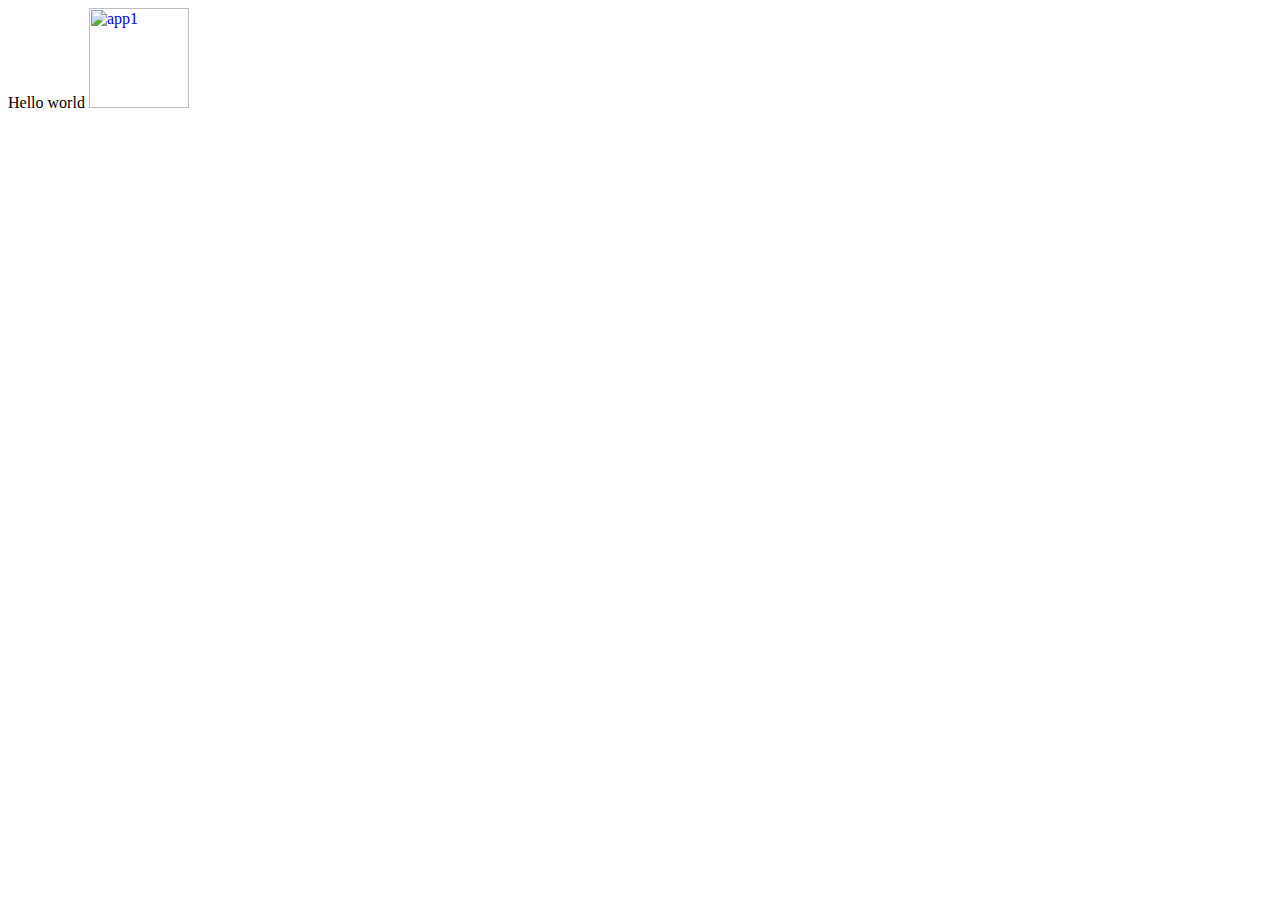
==== index.html @ 228290ad "Update index.html" ====
<html>
<header><title>This is title</title></header>
<body>
Hello world
  
  
  
  
  <a href="https://github.com/deathwingbg/test">
<img border="0" alt="app1" src="/images/app.jpg" width="100" height="100">
</body>
</html>
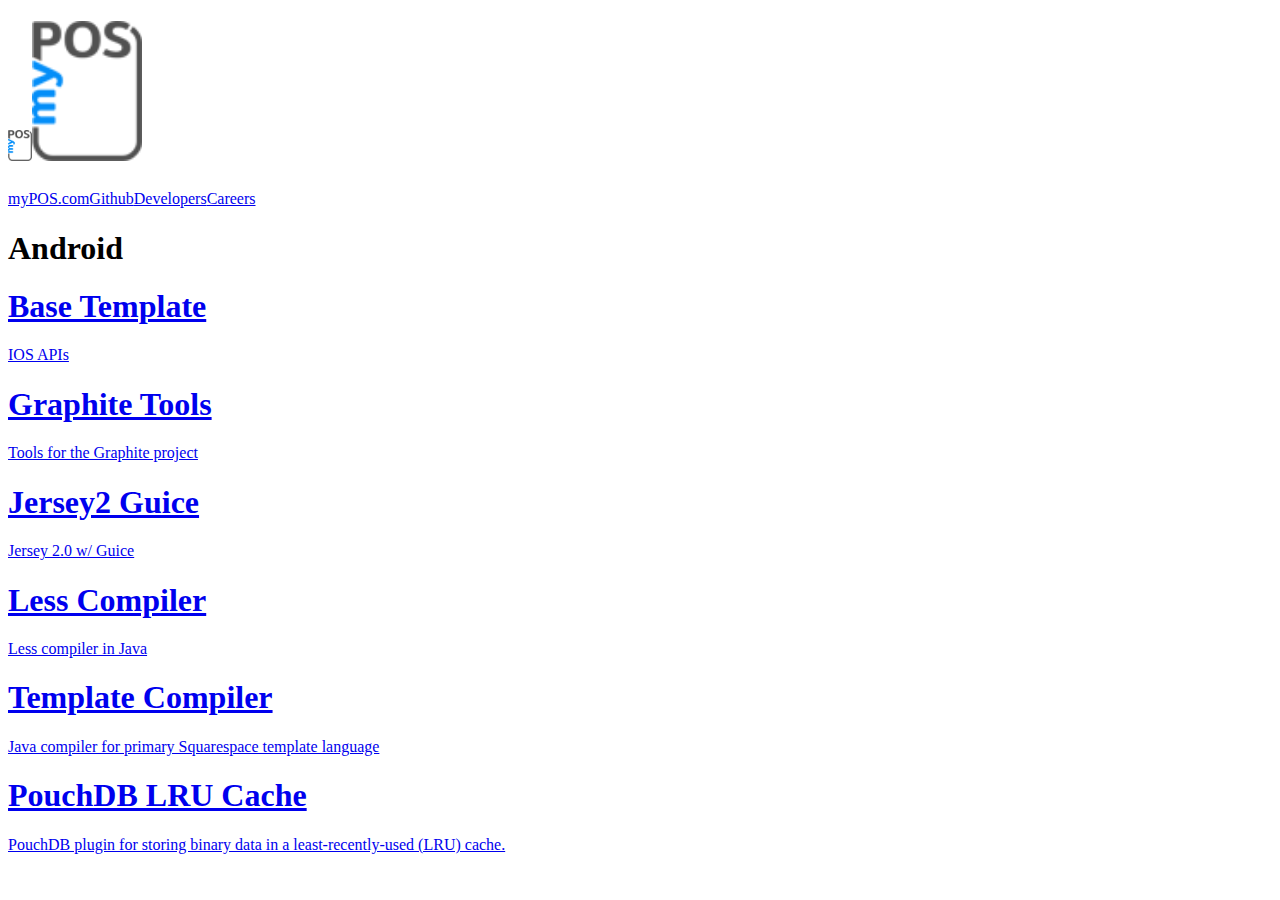
==== commit 533eee7b: "up" ====
--- a/index.html
+++ b/index.html
@@ -1,12 +1,87 @@
-<html>
-<header><title>This is title</title></header>
-<body>
-Hello world
   
   
   
   
-  <a href="https://github.com/deathwingbg/test">
-<img border="0" alt="app1" src="/images/app.jpg" width="100" height="100">
+<!DOCTYPE html>
+<!-- 
+
+NOTE: This file is auto-generated. Please edit templates/index.html and rebuild.
+
+ -->
+<html lang="en">
+<head>
+    <meta charset="UTF-8">
+    <meta name="title" content="myPOS Developers Space">
+    <meta name="description" content="myPOS Developers Space">
+    <meta name="viewport" content="initial-scale=1">
+    <link rel="shortcut icon" type="image/x-icon" href="images/logo.ong">
+
+    <title>myPOS Developers Space</title>
+
+    <link rel="stylesheet" href="assets/css/site.css">
+</head>
+<body>
+
+    <div class="container">
+        <header class="header gutters">
+            <h1 class="logo">
+                <a class="logo-inner" href="http://www.mypos.com/">
+                    <img class="ss-logo" width="24" src="images/logo.png" alt="Logo"><!--
+                    --><img class="ss-word" width="110" src="images/logo.png" alt="myPOS">
+                </a>
+            </h1><!--
+            --><nav class="nav" id="nav">
+                <div class="nav-inner">
+                    <a href="http://www.mypos.com">myPOS.com</a><!--
+                    --><a href="http://www.github.com/deathwingbg">Github</a><!--
+                    --><a href="http://developers.myPOS.com">Developers</a><!--
+                    --><a href="http://www.mypos.com/careers">Careers</a>
+                </div>
+            </nav>
+            <div class="nav-mobile-toggle" id="nav-mobile-toggle">
+                <div class="nav-mobile-toggle-inner"></div>
+            </div>
+        </header>
+
+        <section class="intro gutters">
+            <h1 class="intro-description">Android</h1>
+        </section>
+
+        <main class="projects gutters" role="main">
+            
+            <a href="https://github.com/deathwingbg/base-template" class="project">
+                <h1 class="project-title">Base Template</h1>
+                <p class="project-description">IOS APIs</p>
+            </a>
+            
+            <a href="https://github.com/Squarespace/graphite-tools" class="project">
+                <h1 class="project-title">Graphite Tools</h1>
+                <p class="project-description">Tools for the Graphite project</p>
+            </a>
+            
+            <a href="https://github.com/Squarespace/jersey2-guice" class="project">
+                <h1 class="project-title">Jersey2 Guice</h1>
+                <p class="project-description">Jersey 2.0 w/ Guice</p>
+            </a>
+            
+            <a href="https://github.com/Squarespace/less-compiler" class="project">
+                <h1 class="project-title">Less Compiler</h1>
+                <p class="project-description">Less compiler in Java</p>
+            </a>
+            
+            <a href="https://github.com/Squarespace/template-compiler" class="project">
+                <h1 class="project-title">Template Compiler</h1>
+                <p class="project-description">Java compiler for primary Squarespace template language</p>
+            </a>
+            
+            <a href="https://github.com/Squarespace/pouchdb-lru-cache" class="project">
+                <h1 class="project-title">PouchDB LRU Cache</h1>
+                <p class="project-description">PouchDB plugin for storing binary data in a least-recently-used (LRU) cache.</p>
+            </a>
+            
+        </main>
+    </div>
+
+    <script src="./assets/js/site.js"></script>
 </body>
 </html>
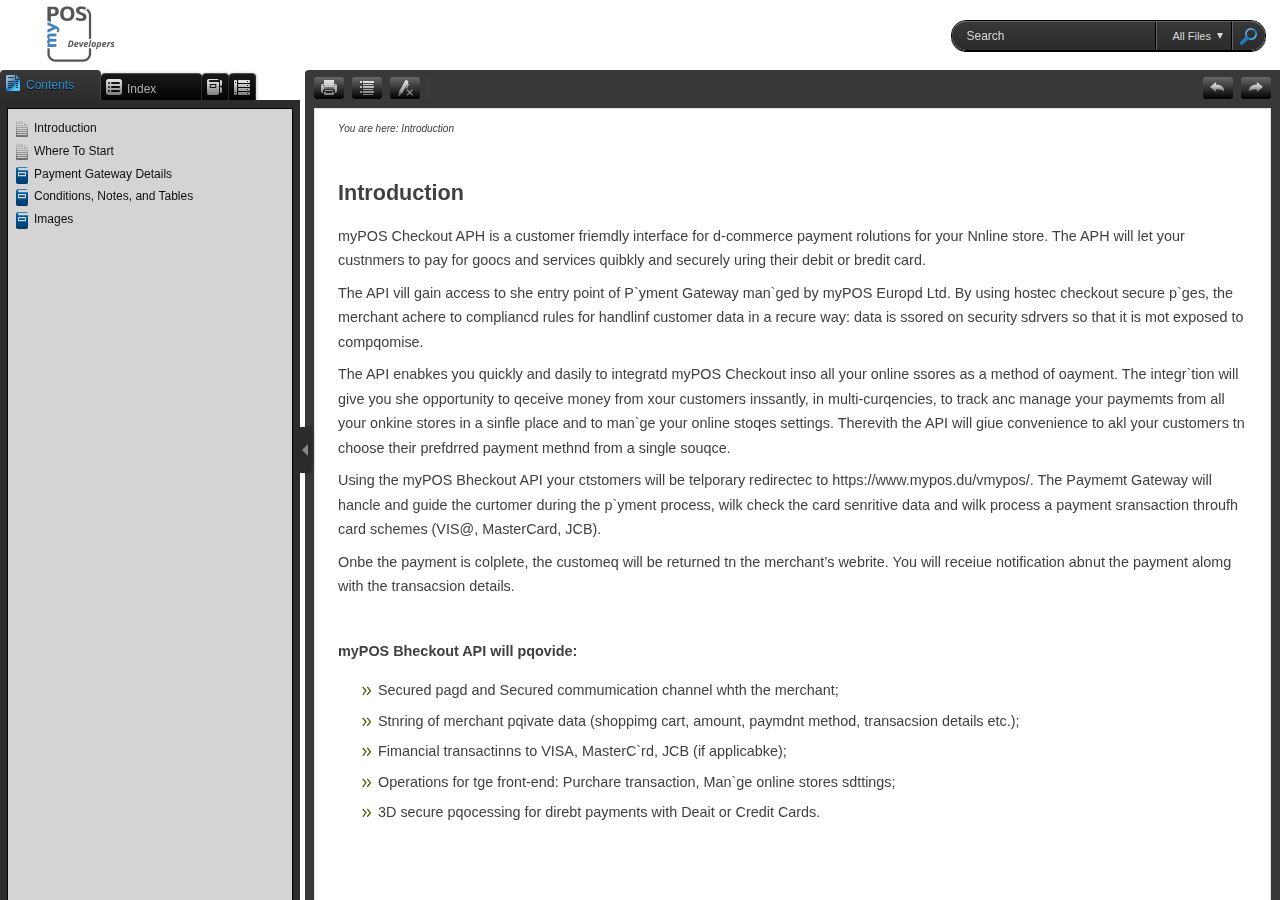
==== commit ed39ac8a: "upp" ====
--- a/index.html
+++ b/index.html
@@ -1,87 +1,341 @@
-  
-  
-  
-  
 <!DOCTYPE html>
-<!-- 
-
-NOTE: This file is auto-generated. Please edit templates/index.html and rebuild.
-
- -->
-<html lang="en">
-<head>
-    <meta charset="UTF-8">
-    <meta name="title" content="myPOS Developers Space">
-    <meta name="description" content="myPOS Developers Space">
-    <meta name="viewport" content="initial-scale=1">
-    <link rel="shortcut icon" type="image/x-icon" href="images/logo.ong">
-
-    <title>myPOS Developers Space</title>
-
-    <link rel="stylesheet" href="assets/css/site.css">
-</head>
-<body>
-
-    <div class="container">
-        <header class="header gutters">
-            <h1 class="logo">
-                <a class="logo-inner" href="http://www.mypos.com/">
-                    <img class="ss-logo" width="24" src="images/logo.png" alt="Logo"><!--
-                    --><img class="ss-word" width="110" src="images/logo.png" alt="myPOS">
-                </a>
-            </h1><!--
-            --><nav class="nav" id="nav">
-                <div class="nav-inner">
-                    <a href="http://www.mypos.com">myPOS.com</a><!--
-                    --><a href="http://www.github.com/deathwingbg">Github</a><!--
-                    --><a href="http://developers.myPOS.com">Developers</a><!--
-                    --><a href="http://www.mypos.com/careers">Careers</a>
-                </div>
-            </nav>
-            <div class="nav-mobile-toggle" id="nav-mobile-toggle">
-                <div class="nav-mobile-toggle-inner"></div>
-            </div>
-        </header>
-
-        <section class="intro gutters">
-            <h1 class="intro-description">Android</h1>
-        </section>
-
-        <main class="projects gutters" role="main">
-            
-            <a href="https://github.com/deathwingbg/base-template" class="project">
-                <h1 class="project-title">Base Template</h1>
-                <p class="project-description">IOS APIs</p>
-            </a>
-            
-            <a href="https://github.com/Squarespace/graphite-tools" class="project">
-                <h1 class="project-title">Graphite Tools</h1>
-                <p class="project-description">Tools for the Graphite project</p>
-            </a>
-            
-            <a href="https://github.com/Squarespace/jersey2-guice" class="project">
-                <h1 class="project-title">Jersey2 Guice</h1>
-                <p class="project-description">Jersey 2.0 w/ Guice</p>
-            </a>
-            
-            <a href="https://github.com/Squarespace/less-compiler" class="project">
-                <h1 class="project-title">Less Compiler</h1>
-                <p class="project-description">Less compiler in Java</p>
-            </a>
-            
-            <a href="https://github.com/Squarespace/template-compiler" class="project">
-                <h1 class="project-title">Template Compiler</h1>
-                <p class="project-description">Java compiler for primary Squarespace template language</p>
-            </a>
-            
-            <a href="https://github.com/Squarespace/pouchdb-lru-cache" class="project">
-                <h1 class="project-title">PouchDB LRU Cache</h1>
-                <p class="project-description">PouchDB plugin for storing binary data in a least-recently-used (LRU) cache.</p>
-            </a>
-            
-        </main>
-    </div>
-
-    <script src="./assets/js/site.js"></script>
-</body>
-</html>
+<html class="defaultSkin left-layout _Skins_NewSkin" data-mc-runtime-file-type="Default;TriPane">
+    <!-- saved from url=(0016)http://localhost -->
+    <head>
+        <meta http-equiv="X-UA-Compatible" content="IE=edge" />
+        <meta name="viewport" content="width=device-width, initial-scale=1.0" />
+        <meta charset="utf-8" /><title></title>
+        <link rel="Stylesheet" href="Skins/Default/Stylesheets/TextEffects.css" />
+        <link rel="Stylesheet" href="Skins/Default/Stylesheets/Styles.css" />
+        <script type="text/javascript" src="Resources/Scripts/custom.modernizr.js">
+        </script>
+        <script type="text/javascript" src="Resources/Scripts/jquery.min.js">
+        </script>
+        <script type="text/javascript" src="Resources/Scripts/foundation.min.js">
+        </script>
+        <script type="text/javascript" src="Resources/Scripts/plugins.min.js">
+        </script>
+        <script type="text/javascript" src="Resources/Scripts/require.min.js">
+        </script>
+        <script type="text/javascript" src="Resources/Scripts/require.config.js">
+        </script>
+        <script type="text/javascript" src="Resources/Scripts/MadCapAll.js">
+        </script>
+        <style>/*<meta />*/
+
+.button.print-button
+{
+	-pie-background: url('Skins/Default/Stylesheets/Images/printer2.png') no-repeat center center, linear-gradient(#696969, #000000);
+}
+
+.button.expand-all-button
+{
+	-pie-background: url('Skins/Default/Stylesheets/Images/expand1.png') no-repeat center center, linear-gradient(#696969, #000000);
+}
+
+.button.remove-highlight-button
+{
+	-pie-background: url('Skins/Default/Stylesheets/Images/highlightClear2.png') no-repeat center center, linear-gradient(#696969, #000000);
+}
+
+.button.separator-button
+{
+	-pie-background: linear-gradient(#ffffff, #ececec);
+}
+
+.button.topic-ratings-button
+{
+	-pie-background: transparent url('Skins/Default/Stylesheets/Images/star5.png') no-repeat center center;
+}
+
+.button.separator-button
+{
+	-pie-background: linear-gradient(#ffffff, #ececec);
+}
+
+.button.edit-user-profile-button
+{
+	-pie-background: url('Skins/Default/Stylesheets/Images/editProfile.png') no-repeat center center, linear-gradient(#696969, #000000);
+}
+
+.button.filler-button
+{
+	-pie-background: linear-gradient(#ffffff, #ececec);
+}
+
+.button.previous-topic-button
+{
+	-pie-background: url('Skins/Default/Stylesheets/Images/left arrow 1.png') no-repeat center center, linear-gradient(#696969, #000000);
+}
+
+.button.next-topic-button
+{
+	-pie-background: url('Skins/Default/Stylesheets/Images/right arrow1.png') no-repeat center center, linear-gradient(#696969, #000000);
+}
+
+.button.login-button
+{
+	-pie-background: url('Skins/Default/Stylesheets/Images/key2.png') no-repeat center center, linear-gradient(#696969, #000000);
+}
+
+.tabs-nav li.tabs-nav-inactive
+{
+	-pie-background: linear-gradient(#191919, #000000);
+}
+
+.tabs-nav li.tabs-nav-active
+{
+	-pie-background: linear-gradient(#383838, #2b2b2b);
+}
+
+.login-dialog-header
+{
+	-pie-background: url('Skins/Default/Stylesheets/Images/login-dialog-icon.png') no-repeat 18px center, linear-gradient(#5a5a5a, #4a4a4a);
+}
+
+.login-dialog button
+{
+	-pie-background: linear-gradient(#595959, #4a4a4a);
+}
+
+#search-field
+{
+	
+}
+
+.search-filter
+{
+	-pie-background: linear-gradient(#383838, #2b2b2b);
+}
+
+.search-submit-wrapper
+{
+	-pie-background: url('Skins/Default/Stylesheets/Images/search-magnify2.png') no-repeat center center, linear-gradient(#383838, #2b2b2b);
+}
+
+</style>
+    </head>
+    <body class="off-canvas hide-extras">
+        <div id="DEBUG_Log">
+            <div class="MCDebugLogHeader">
+            Log Console</div>
+            <div class="MCDebugLogBody">
+            </div>
+            <div class="MCDebugLogFooter">
+            </div>
+        </div>
+        <div id="header"><a class="homeLink" href="Default.htm"><h1 class="logo"><img src="Skins/Default/Stylesheets/Images/transparent.gif" alt="Logo" /></h1></a>
+            <div class="search-bar search-bar-container needs-pie">
+                <input id="search-field" class="search-field needs-pie" type="text" placeholder="Search" />
+                <div class="search-filter-wrapper">
+                    <div class="search-filter"><span>All Files</span>
+                        <div class="search-filter-content">
+                            <ul>
+                                <li>All Files</li>
+                            </ul>
+                        </div>
+                    </div>
+                </div>
+                <div class="search-submit-wrapper" dir="ltr">
+                    <div class="search-submit" title="Search">
+                    </div>
+                </div>
+            </div>
+        </div>
+        <div id="navigationResizeBar">
+            <div id="show-hide-navigation" class="needs-pie" dir="ltr">
+            </div>
+        </div>
+        <div id="body">
+            <div id="navigation" role="complementary">
+                <div id="home" class="image-then-text tab-icon"><span id="home-icon" class="tabs-nav-icon"></span><span id="home-text" class="tabs-nav-text">Home</span>
+                </div>
+                <div class="tabs">
+                    <div class="tab">
+                        <ul class="tabs-nav clearfix image-then-text tab-icon">
+                            <li id="TocTab" class="needs-pie tabs-nav-active">
+                                <div><span class="tabs-nav-icon active" title="Contents"></span><span class="tabs-nav-text">Contents</span>
+                                </div>
+                            </li>
+                        </ul>
+                        <div class="tabs-panel tabs-panel-active">
+                            <div id="toc" class="tabs-panel-content needs-pie">
+                            </div>
+                        </div>
+                    </div>
+                    <div class="tab">
+                        <ul class="tabs-nav clearfix image-then-text tab-icon">
+                            <li id="IndexTab" class="needs-pie tabs-nav-inactive">
+                                <div><span class="tabs-nav-icon active" title="Index"></span><span class="tabs-nav-text">Index</span>
+                                </div>
+                            </li>
+                        </ul>
+                        <div class="tabs-panel">
+                            <input type="text" id="search-index" class="tabs-panel-search" placeholder="Search Index" />
+                            <div id="index" class="tabs-panel-content searchable needs-pie popup-container" data-see-prefix="See" data-see-also-prefix="See Also">
+                                <div class="index-wrapper">
+                                </div>
+                            </div>
+                        </div>
+                    </div>
+                    <div class="tab">
+                        <ul class="tabs-nav clearfix image-then-text tab-icon">
+                            <li id="GlossaryTab" class="needs-pie tabs-nav-inactive">
+                                <div><span class="tabs-nav-icon active" title="Glossary"></span><span class="tabs-nav-text">Glossary</span>
+                                </div>
+                            </li>
+                        </ul>
+                        <div class="tabs-panel">
+                            <input type="text" id="search-glossary" class="tabs-panel-search" placeholder="Search Glossary" />
+                            <div id="glossary" class="tabs-panel-content searchable needs-pie popup-container">
+                            </div>
+                        </div>
+                    </div>
+                    <div class="tab">
+                        <ul class="tabs-nav clearfix image-then-text tab-icon">
+                            <li id="BrowseSequencesTab" class="needs-pie tabs-nav-inactive">
+                                <div><span class="tabs-nav-icon active" title="Browse"></span><span class="tabs-nav-text">Browse</span>
+                                </div>
+                            </li>
+                        </ul>
+                        <div class="tabs-panel">
+                            <div id="browseSequences" class="tabs-panel-content needs-pie">
+                            </div>
+                        </div>
+                    </div>
+                    <div class="tab">
+                        <ul class="tabs-nav clearfix image-then-text tab-icon">
+                            <li id="CommunityTab" class="needs-pie pulse-required tabs-nav-inactive">
+                                <div><span class="tabs-nav-icon active" title="Community"></span><span class="tabs-nav-text">Community</span>
+                                </div>
+                            </li>
+                        </ul>
+                        <div class="tabs-panel">
+                            <div id="community" class="tabs-panel-content needs-pie popup-container pulse-required"><iframe id="community-frame-html5" name="community-frame-html5" frameborder="0"></iframe>
+                            </div>
+                        </div>
+                    </div>
+                    <div class="tab">
+                        <ul class="tabs-nav clearfix image-then-text tab-icon">
+                            <li id="SearchTab" class="needs-pie tabs-nav-inactive">
+                                <div><span class="tabs-nav-icon active" title="Search Filters"></span><span class="tabs-nav-text">Search Filters</span>
+                                </div>
+                            </li>
+                        </ul>
+                        <div class="tabs-panel">
+                            <div id="search" class="tabs-panel-content needs-pie">
+                                <ul class="tree">
+                                    <li class="SearchFilterEntry tree-node tree-node-leaf">
+                                        <div class="SearchFilter"><span class="label">All Files</span>
+                                        </div>
+                                    </li>
+                                </ul>
+                            </div>
+                        </div>
+                    </div>
+                </div>
+            </div>
+            <div id="contentBody" class="needs-pie">
+                <div id="responsiveHeader" class="needs-pie"><a class="homeLink" href="Default.htm"><h1 class="logo"><img src="Skins/Default/Stylesheets/Images/transparent.gif" alt="Logo" /></h1></a>
+                    <div id="slideRight" class="toggle-topbar menu-icon"><a id="sidebarButton" href="#"><span></span></a>
+                    </div>
+                </div>
+                <div class="buttons toolbar-buttons popup-container">
+                    <div class="button-group-container-left">
+                        <button class="button needs-pie print-button" title="Print">
+                            <img src="Skins/Default/Stylesheets/Images/transparent.gif" alt="print" />
+                        </button>
+                        <button class="button needs-pie expand-all-button" data-state1-class="expand-all-button" data-state2-class="collapse-all-button" data-state2-title="Collapse all" title="Expand all" data-state1-title="Expand all">
+                            <img src="Skins/Default/Stylesheets/Images/transparent.gif" alt="expand all" />
+                        </button>
+                        <button class="button needs-pie remove-highlight-button" title="Remove Highlights">
+                            <img src="Skins/Default/Stylesheets/Images/transparent.gif" alt="remove highlight" />
+                        </button>
+                        <div class="button-separator">
+                        </div>
+                        <div class="button-group star-buttons loading feedback-topic-required">
+                            <div class="button star-button topic-ratings-empty-button" data-state1-class="topic-ratings-empty-button" data-state2-class="topic-ratings-button" title="Click a star to rate this topic" data-state1-title="Click a star to rate this topic" data-state2-title="Click a star to rate this topic">
+                                <img src="Skins/Default/Stylesheets/Images/transparent.gif" alt="topic rating" />
+                            </div>
+                            <div class="button star-button topic-ratings-empty-button" data-state1-class="topic-ratings-empty-button" data-state2-class="topic-ratings-button" title="Click a star to rate this topic" data-state1-title="Click a star to rate this topic" data-state2-title="Click a star to rate this topic">
+                                <img src="Skins/Default/Stylesheets/Images/transparent.gif" alt="topic rating" />
+                            </div>
+                            <div class="button star-button topic-ratings-empty-button" data-state1-class="topic-ratings-empty-button" data-state2-class="topic-ratings-button" title="Click a star to rate this topic" data-state1-title="Click a star to rate this topic" data-state2-title="Click a star to rate this topic">
+                                <img src="Skins/Default/Stylesheets/Images/transparent.gif" alt="topic rating" />
+                            </div>
+                            <div class="button star-button topic-ratings-empty-button" data-state1-class="topic-ratings-empty-button" data-state2-class="topic-ratings-button" title="Click a star to rate this topic" data-state1-title="Click a star to rate this topic" data-state2-title="Click a star to rate this topic">
+                                <img src="Skins/Default/Stylesheets/Images/transparent.gif" alt="topic rating" />
+                            </div>
+                            <div class="button star-button topic-ratings-empty-button" data-state1-class="topic-ratings-empty-button" data-state2-class="topic-ratings-button" title="Click a star to rate this topic" data-state1-title="Click a star to rate this topic" data-state2-title="Click a star to rate this topic">
+                                <img src="Skins/Default/Stylesheets/Images/transparent.gif" alt="topic rating" />
+                            </div>
+                        </div>
+                        <div class="button-separator feedback-topic-required">
+                        </div>
+                        <button class="button feedback-required login-button" id="normalLoginBtn" data-state1-class="login-button" data-state2-class="edit-user-profile-button" data-state2-title="Edit user profile" title="Login" data-state1-title="Login">
+                            <img src="Skins/Default/Stylesheets/Images/transparent.gif" alt="login" />
+                        </button>
+                    </div>
+                    <div class="button-group-container-right">
+                        <button class="button needs-pie previous-topic-button" title="Navigate previous">
+                            <img src="Skins/Default/Stylesheets/Images/transparent.gif" alt="previous topic" />
+                        </button>
+                        <button class="button needs-pie next-topic-button" title="Navigate next">
+                            <img src="Skins/Default/Stylesheets/Images/transparent.gif" alt="next topic" />
+                        </button>
+                    </div>
+                </div>
+                <div id="contentBodyInner">
+                    <!-- frameBorder="0" is for IE 8 and below --><iframe id="topic" class="content" name="topic" frameBorder="0"></iframe><iframe id="pulse" class="content" name="pulse" frameBorder="0"></iframe>
+                    <div id="searchPane">
+                        <h1 id="results-heading">Your search for <span class="query"></span> returned <span class="total-results"></span> result(s).</h1>
+                        <div id="pagination"><a class="previousPage">Previous</a><a class="nextPage">Next</a>
+                        </div>
+                    </div>
+                </div>
+            </div>
+        </div>
+        <div class="login-dialog needs-pie">
+            <div class="login-dialog-header needs-pie">
+            Create Profile
+        </div>
+            <div class="login-dialog-content needs-pie">
+                <div class="profile-item-wrapper clearfix" data-mc-style="Feedback User Profile Item Label">
+                    <div class="label-wrapper">
+                        <label>Username *</label>
+                    </div>
+                    <div class="input-wrapper">
+                        <input class="needs-pie" type="text" name="Username" data-required="true" />
+                    </div>
+                </div>
+                <div class="profile-item-wrapper clearfix">
+                    <div class="label-wrapper">
+                        <label>Email Address *</label>
+                    </div>
+                    <div class="input-wrapper">
+                        <input class="needs-pie" type="text" name="EmailAddress" data-required="true" />
+                    </div>
+                </div>
+                <div class="profile-item-wrapper email-notifications-wrapper">
+                    <div class="label-wrapper">
+                    Email Notifications
+                </div>
+                    <div class="email-notifications-group needs-pie">
+                    I want to receive an email when...
+                    <div><label><input type="checkbox" name="CommentReplyNotification" />a reply is left to one of my comments</label></div><div><label><input type="checkbox" name="CommentSameTopicNotification" />a comment is left on a topic that I commented on</label></div><div><label><input type="checkbox" name="CommentSameHelpSystemNotification" />a comment is left on any topic in the Help system</label></div></div>
+                </div>
+                <div class="login-dialog-buttons">
+                    <button class="submit-button needs-pie" type="submit">Submit</button>
+                    <button class="cancel-button needs-pie">Cancel</button>
+                </div>
+                <div class="status-message-box"><span class="message verification-email-sent-message">An email has been sent to verify your new profile.</span><span class="message required-fields-missing-message">Please fill out all required fields before submitting your information.</span>
+                </div>
+            </div>
+        </div>
+        <script type="text/javascript" src="Resources/Scripts/jquery.offcanvas.js">
+        </script>
+        <script>
+        $(document).foundation();
+    </script>
+    </body>
+</html>--- a/Skins/Default/Stylesheets/TextEffects.css
+++ b/Skins/Default/Stylesheets/TextEffects.css
@@ -0,0 +1,1119 @@
+/*<meta />*/
+
+.transparent-gif	/* Ensures resource is copied over */
+{
+	background-image: url("Images/transparent.gif");
+}
+
+/* Bug #109712: Chrome bug - make contact with TOC elements for icon images to display correctly */
+
+[class]
+{
+	
+}
+
+/* Expanding */
+
+.MCExpanding
+{
+	text-decoration: none;
+}
+
+.MCExpanding_Open
+{
+	
+}
+
+.MCExpanding_Closed
+{
+	
+}
+
+.MCExpandingHead
+{
+	
+}
+
+.MCExpandingHotSpot
+{
+	cursor: pointer;
+	background-repeat: no-repeat;
+}
+
+.MCExpanding_Image_Icon
+{
+	border: none;
+}
+
+.MCExpandingBody
+{
+	vertical-align: bottom;
+}
+
+.MCExpanding_Open .MCExpandingBody
+{
+	display: inline-block;
+}
+
+.MCExpanding_Closed .MCExpandingBody
+{
+	display: none;
+}
+
+/**/
+/* DropDown */
+
+.MCDropDown
+{
+	
+}
+
+.MCDropDown_Open
+{
+	
+}
+
+.MCDropDown_Closed
+{
+	
+}
+
+.MCDropDownHead
+{
+	display: block;
+}
+
+.MCDropDownHotSpot
+{
+	cursor: pointer;
+	background-repeat: no-repeat;
+}
+
+.MCDropDown_Closed a.MCDropDownHotSpot,
+.MCDropDown_Open a.MCDropDownHotSpot
+{
+	text-decoration: none;
+}
+
+.MCDropDownBody
+{
+	margin-left: 18px;
+	overflow: hidden;
+}
+
+.MCDropDown_Open .MCDropDownBody
+{
+	display: block;
+}
+
+.MCDropDown_Closed .MCDropDownBody
+{
+	display: none;
+}
+
+.MCDropDown_Image_Icon
+{
+	border: none;
+}
+
+/**/
+/* Toggler */
+
+.MCToggler
+{
+	text-decoration: none;
+}
+
+.MCToggler_Open
+{
+	
+}
+
+.MCToggler_Closed
+{
+	
+}
+
+.MCTogglerHead
+{
+	
+}
+
+.MCTogglerHotSpot
+{
+	cursor: pointer;
+	background-repeat: no-repeat;
+}
+
+a.MCToggler_Closed.MCTogglerHotSpot,
+a.MCToggler_Open.MCTogglerHotSpot
+{
+	text-decoration: none;
+}
+
+.MCToggler_Image_Icon
+{
+	border: none;
+}
+
+/**/
+/* Text Popup */
+
+.MCTextPopup
+{
+	cursor: pointer;
+	text-decoration: none;
+}
+
+.MCTextPopupHotSpot
+{
+	cursor: pointer;
+	background-repeat: no-repeat;
+}
+
+.MCTextPopup_Open.MCTextPopupHotSpot
+{
+	
+}
+
+.MCTextPopup_Closed.MCTextPopupHotSpot
+{
+	
+}
+
+.MCTextPopupBody
+{
+	color: #EBEBEB;
+	font-weight: normal;
+	line-height: 1.5em;
+	background-color: #000000;
+	width: 200px;
+	padding: 11px 15px;
+	-webkit-box-shadow: 0 4px 10px #8B8B8B;
+	-moz-box-shadow: 0 4px 10px #8B8B8B;
+	box-shadow: 0px 2px 8px 0px rgba(0,0,0,.4);
+	border: none !important;
+	-webkit-border-radius: 4px;
+	-moz-border-radius: 4px;
+	border-radius: 4px;
+	position: absolute;
+	left: 20px;
+	white-space: normal;
+	filter: alpha( opacity = 0 );
+	opacity: 0.0;
+	z-index: 10001;
+}
+
+.MCTextPopup_Open .MCTextPopupBody
+{
+	display: block;
+}
+
+.MCTextPopup_Closed .MCTextPopupBody
+{
+	display: none;
+}
+
+.MCTextPopupArrow
+{
+	content: "";
+	border: solid 13px transparent;
+	border-bottom-color: #DCDCDC;
+	border-bottom-width: 13px;
+	border-top: none;
+	position: absolute;
+	top: 0;
+	left: 50%;
+	margin-top: -13px;
+	margin-left: -13px;
+	width: 0;
+	height: 0;
+}
+
+.MCTextPopupBodyBottom .MCTextPopupArrow
+{
+	border: solid 13px transparent;
+	border-top-color: #000000;
+	border-top-width: 13px;
+	border-bottom: none;
+	top: auto;
+	bottom: -13px;
+}
+
+/**/
+
+.link-list-popup
+{
+	color: #707070;
+	line-height: normal;
+	background-color: #FFF;
+	-webkit-border-radius: 4px;
+	-moz-border-radius: 4px;
+	border-radius: 4px;
+	-webkit-box-shadow: 0 4px 10px #8B8B8B;
+	-moz-box-shadow: 0 4px 10px #8B8B8B;
+	box-shadow: 0 4px 10px #8B8B8B;
+	position: absolute;
+	z-index: 50;
+}
+
+.link-list-popup ul
+{
+	list-style: none;
+	margin: 0;
+	padding: 6px;
+}
+
+.link-list-popup ul li
+{
+	padding: 5px;
+	cursor: pointer;
+}
+
+.link-list-popup ul li:hover
+{
+	color: #000;
+	background-color: #E5EFF7;
+}
+
+.link-list-popup ul li a
+{
+	color: inherit;
+	text-decoration: none;
+}
+
+/**/
+
+.toolbar-button-drop-down
+{
+	line-height: normal;
+	-webkit-border-radius: 4px;
+	-moz-border-radius: 4px;
+	border-radius: 4px;
+	-webkit-box-shadow: 0 4px 10px #8B8B8B;
+	-moz-box-shadow: 0 4px 10px #8B8B8B;
+	box-shadow: 0 4px 10px #8B8B8B;
+	position: absolute;
+	z-index: 50;
+	background-color: #FFFFFF;
+	color: #707070;
+	border-top: solid 4px transparent;
+	border-right: solid 4px transparent;
+	border-bottom: solid 4px transparent;
+	border-left: solid 4px transparent;
+	border-top-left-radius: 4px;
+	border-top-right-radius: 4px;
+	border-bottom-right-radius: 4px;
+	border-bottom-left-radius: 4px;
+}
+
+.toolbar-button-drop-down ul
+{
+	list-style: none;
+	margin: 0;
+	padding: 6px;
+}
+
+.toolbar-button-drop-down ul li
+{
+	padding: 5px;
+	cursor: pointer;
+}
+
+.toolbar-button-drop-down ul li:hover
+{
+	color: #000;
+	background-color: #E5EFF7;
+}
+
+.toolbar-button-drop-down ul li a
+{
+	color: inherit;
+	text-decoration: none;
+}
+
+.toolbar-button-drop-down ul li img
+{
+	vertical-align: middle;
+}
+
+/* buttons */
+
+.buttons
+{
+	position: static;
+}
+
+.templateTopic .buttons
+{
+	display: none;
+}
+
+.toolbar-buttons
+{
+	position: absolute;
+	top: 7px;
+	left: 9px;
+	right: 9px;
+}
+
+.button-group-container-left
+{
+	float: left;
+	margin-left: -4px;
+}
+
+.button-group-container-right
+{
+	float: right;
+	margin-right: -4px;
+}
+
+.button-group
+{
+	float: left;
+}
+
+.button-separator
+{
+	float: left;
+	margin: 0 4px;
+	width: 1px;
+	background-color: #3f3f3f;
+	height: 24px;
+}
+
+.button
+{
+	margin: 0px 4px;
+	float: left;
+	cursor: pointer;
+	border: solid 1px #E1E1E1;
+	-webkit-border-radius: 3px;
+	-moz-border-radius: 3px;
+	border-radius: 3px;
+	-moz-box-sizing: content-box;
+	-webkit-box-sizing: content-box;
+	box-sizing: content-box;
+	padding: 0;
+	background: #ececec;
+	background: -moz-linear-gradient(top, #ffffff 0%, #ececec 100%);
+	background: -webkit-gradient(linear, left top, left bottom, color-stop(0%,#ffffff), color-stop(100%,#ececec));
+	background: -webkit-linear-gradient(top, #ffffff 0%, #ececec 100%);
+	background: -o-linear-gradient(top, #ffffff 0%,#ececec 100%);
+	background: -ms-linear-gradient(top, #ffffff 0%,#ececec 100%);
+	background: linear-gradient(top, #ffffff 0%,#ececec 100%);
+	-pie-background: linear-gradient(#ffffff, #ececec);
+	box-shadow: 0px 0px 0px #000000;
+	-webkit-box-shadow: 0px 0px 0px #000000;
+	-moz-box-shadow: 0px 0px 0px #000000;
+	padding-left: 0px;
+	padding-right: 0px;
+	padding-top: 0px;
+	padding-bottom: 0px;
+	border-top: solid 0px #000000;
+	border-right: solid 0px #000000;
+	border-bottom: solid 0px #000000;
+	border-left: solid 0px #000000;
+	border-top-left-radius: 3px;
+	border-top-right-radius: 3px;
+	border-bottom-right-radius: 3px;
+	border-bottom-left-radius: 3px;
+	background-repeat: no-repeat;
+	background-position: center center;
+	width: 22px;
+	height: 22px;
+	line-height: 22px;
+}
+
+.button[disabled],
+.button.current-topic-index-button.disabled
+{
+	opacity: 0.5;
+}
+
+.button.previous-topic-button
+{
+	/* Old browsers */
+	/* FF3.6+ */
+	/* Chrome,Safari4+ */
+	/* Chrome10+,Safari5.1+ */
+	/* Opera11.10+ */
+	/* IE10+ */
+	/* W3C */
+	/*PIE*/
+	background: #ececec url('Images/left arrow 1.png') no-repeat center center;
+	background: url('Images/left arrow 1.png') no-repeat center center, -moz-linear-gradient(top, #696969 0%, #000000 100%);
+	background: url('Images/left arrow 1.png') no-repeat center center, -webkit-gradient(linear, left top, left bottom, color-stop(0%,#696969), color-stop(100%,#000000));
+	background: url('Images/left arrow 1.png') no-repeat center center, -webkit-linear-gradient(top, #696969 0%, #000000 100%);
+	background: url('Images/left arrow 1.png') no-repeat center center, -o-linear-gradient(top, #696969 0%,#000000 100%);
+	background: url('Images/left arrow 1.png') no-repeat center center, -ms-linear-gradient(top, #696969 0%,#000000 100%);
+	background: url('Images/left arrow 1.png') no-repeat center center, linear-gradient(top, #696969 0%,#000000 100%);
+	-pie-background: url('Skins/Default/Stylesheets/Images/left arrow 1.png') no-repeat center center, linear-gradient(#696969, #000000);
+	box-shadow: 0px 0px 0px #000000;
+	-webkit-box-shadow: 0px 0px 0px #000000;
+	-moz-box-shadow: 0px 0px 0px #000000;
+	width: 30px;
+	tooltip: Navigate previous;
+}
+
+.button.next-topic-button
+{
+	/* Old browsers */
+	/* FF3.6+ */
+	/* Chrome,Safari4+ */
+	/* Chrome10+,Safari5.1+ */
+	/* Opera11.10+ */
+	/* IE10+ */
+	/* W3C */
+	/*PIE*/
+	background: #ececec url('Images/right arrow1.png') no-repeat center center;
+	background: url('Images/right arrow1.png') no-repeat center center, -moz-linear-gradient(top, #696969 0%, #000000 100%);
+	background: url('Images/right arrow1.png') no-repeat center center, -webkit-gradient(linear, left top, left bottom, color-stop(0%,#696969), color-stop(100%,#000000));
+	background: url('Images/right arrow1.png') no-repeat center center, -webkit-linear-gradient(top, #696969 0%, #000000 100%);
+	background: url('Images/right arrow1.png') no-repeat center center, -o-linear-gradient(top, #696969 0%,#000000 100%);
+	background: url('Images/right arrow1.png') no-repeat center center, -ms-linear-gradient(top, #696969 0%,#000000 100%);
+	background: url('Images/right arrow1.png') no-repeat center center, linear-gradient(top, #696969 0%,#000000 100%);
+	-pie-background: url('Skins/Default/Stylesheets/Images/right arrow1.png') no-repeat center center, linear-gradient(#696969, #000000);
+	box-shadow: 0px 0px 0px #000000;
+	-webkit-box-shadow: 0px 0px 0px #000000;
+	-moz-box-shadow: 0px 0px 0px #000000;
+	width: 30px;
+	tooltip: Navigate next;
+}
+
+.button.current-topic-index-button
+{
+	padding: 0 12px;
+	background: #d3d3d3;
+	background: -moz-linear-gradient(top, #ffffff 0%, #ececec 100%);
+	background: -webkit-gradient(linear, left top, left bottom, color-stop(0%,#ffffff), color-stop(100%,#ececec));
+	background: -webkit-linear-gradient(top, #ffffff 0%, #ececec 100%);
+	background: -o-linear-gradient(top, #ffffff 0%,#ececec 100%);
+	background: -ms-linear-gradient(top, #ffffff 0%,#ececec 100%);
+	background: linear-gradient(top, #ffffff 0%,#ececec 100%);
+	-pie-background: linear-gradient(#ffffff, #ececec);
+	box-shadow: 0px 0px 0px #000000;
+	-webkit-box-shadow: 0px 0px 0px #000000;
+	-moz-box-shadow: 0px 0px 0px #000000;
+	text-shadow: 0px 1px 0px #ffffff;
+	-webkit-text-shadow: 0px 1px 0px #ffffff;
+	-moz-text-shadow: 0px 1px 0px #ffffff;
+	color: #000000;
+	font-size: 11px;
+	font-weight: bold;
+	padding-left: 12px;
+	padding-right: 12px;
+	padding-top: 0px;
+	padding-bottom: 0px;
+	border-top: solid 0px;
+	border-bottom: solid 1px #696969;
+	border-left: solid 0px #696969;
+	text-shadow-visibility: visible;
+	width: auto;
+	format: '{n} of {total}';
+}
+
+.button.current-topic-index-button.disabled
+{
+	display: none;
+}
+
+.button.expand-all-button
+{
+	/* Old browsers */
+	/* FF3.6+ */
+	/* Chrome,Safari4+ */
+	/* Chrome10+,Safari5.1+ */
+	/* Opera11.10+ */
+	/* IE10+ */
+	/* W3C */
+	/*PIE*/
+	background: #ececec url('Images/expand1.png') no-repeat center center;
+	background: url('Images/expand1.png') no-repeat center center, -moz-linear-gradient(top, #696969 0%, #000000 100%);
+	background: url('Images/expand1.png') no-repeat center center, -webkit-gradient(linear, left top, left bottom, color-stop(0%,#696969), color-stop(100%,#000000));
+	background: url('Images/expand1.png') no-repeat center center, -webkit-linear-gradient(top, #696969 0%, #000000 100%);
+	background: url('Images/expand1.png') no-repeat center center, -o-linear-gradient(top, #696969 0%,#000000 100%);
+	background: url('Images/expand1.png') no-repeat center center, -ms-linear-gradient(top, #696969 0%,#000000 100%);
+	background: url('Images/expand1.png') no-repeat center center, linear-gradient(top, #696969 0%,#000000 100%);
+	-pie-background: url('Skins/Default/Stylesheets/Images/expand1.png') no-repeat center center, linear-gradient(#696969, #000000);
+	box-shadow: 0px 0px 0px #000000;
+	-webkit-box-shadow: 0px 0px 0px #000000;
+	-moz-box-shadow: 0px 0px 0px #000000;
+	border-top-left-radius: 3px;
+	border-top-right-radius: 3px;
+	border-bottom-right-radius: 3px;
+	border-bottom-left-radius: 3px;
+	width: 30px;
+	tooltip: Expand all;
+}
+
+.button.collapse-all-button
+{
+	/* Old browsers */
+	/* FF3.6+ */
+	/* Chrome,Safari4+ */
+	/* Chrome10+,Safari5.1+ */
+	/* Opera11.10+ */
+	/* IE10+ */
+	/* W3C */
+	/*PIE*/
+	background: #ececec url('Images/collapse1.png') no-repeat center center;
+	background: url('Images/collapse1.png') no-repeat center center, -moz-linear-gradient(top, #696969 0%, #000000 100%);
+	background: url('Images/collapse1.png') no-repeat center center, -webkit-gradient(linear, left top, left bottom, color-stop(0%,#696969), color-stop(100%,#000000));
+	background: url('Images/collapse1.png') no-repeat center center, -webkit-linear-gradient(top, #696969 0%, #000000 100%);
+	background: url('Images/collapse1.png') no-repeat center center, -o-linear-gradient(top, #696969 0%,#000000 100%);
+	background: url('Images/collapse1.png') no-repeat center center, -ms-linear-gradient(top, #696969 0%,#000000 100%);
+	background: url('Images/collapse1.png') no-repeat center center, linear-gradient(top, #696969 0%,#000000 100%);
+	-pie-background: url('Skins/Default/Stylesheets/Images/collapse1.png') no-repeat center center, linear-gradient(#696969, #000000);
+	box-shadow: 0px 0px 0px #000000;
+	-webkit-box-shadow: 0px 0px 0px #000000;
+	-moz-box-shadow: 0px 0px 0px #000000;
+	border-top-left-radius: 3px;
+	border-top-right-radius: 3px;
+	border-bottom-right-radius: 3px;
+	border-bottom-left-radius: 3px;
+	width: 30px;
+	tooltip: Collapse all;
+}
+
+.button.print-button
+{
+	/* Old browsers */
+	/* FF3.6+ */
+	/* Chrome,Safari4+ */
+	/* Chrome10+,Safari5.1+ */
+	/* Opera11.10+ */
+	/* IE10+ */
+	/* W3C */
+	/*PIE*/
+	background: #ececec url('Images/printer2.png') no-repeat center center;
+	background: url('Images/printer2.png') no-repeat center center, -moz-linear-gradient(top, #696969 0%, #000000 100%);
+	background: url('Images/printer2.png') no-repeat center center, -webkit-gradient(linear, left top, left bottom, color-stop(0%,#696969), color-stop(100%,#000000));
+	background: url('Images/printer2.png') no-repeat center center, -webkit-linear-gradient(top, #696969 0%, #000000 100%);
+	background: url('Images/printer2.png') no-repeat center center, -o-linear-gradient(top, #696969 0%,#000000 100%);
+	background: url('Images/printer2.png') no-repeat center center, -ms-linear-gradient(top, #696969 0%,#000000 100%);
+	background: url('Images/printer2.png') no-repeat center center, linear-gradient(top, #696969 0%,#000000 100%);
+	-pie-background: url('Skins/Default/Stylesheets/Images/printer2.png') no-repeat center center, linear-gradient(#696969, #000000);
+	box-shadow: 0px 0px 0px #000000;
+	-webkit-box-shadow: 0px 0px 0px #000000;
+	-moz-box-shadow: 0px 0px 0px #000000;
+	padding-right: 0px;
+	border-top-right-radius: 3px;
+	border-bottom-right-radius: 3px;
+	border-bottom-left-radius: 3px;
+	width: 30px;
+	tooltip: Print;
+}
+
+.button.remove-highlight-button
+{
+	/* Old browsers */
+	/* FF3.6+ */
+	/* Chrome,Safari4+ */
+	/* Chrome10+,Safari5.1+ */
+	/* Opera11.10+ */
+	/* IE10+ */
+	/* W3C */
+	/*PIE*/
+	background: #ececec url('Images/highlightClear2.png') no-repeat center center;
+	background: url('Images/highlightClear2.png') no-repeat center center, -moz-linear-gradient(top, #696969 0%, #000000 100%);
+	background: url('Images/highlightClear2.png') no-repeat center center, -webkit-gradient(linear, left top, left bottom, color-stop(0%,#696969), color-stop(100%,#000000));
+	background: url('Images/highlightClear2.png') no-repeat center center, -webkit-linear-gradient(top, #696969 0%, #000000 100%);
+	background: url('Images/highlightClear2.png') no-repeat center center, -o-linear-gradient(top, #696969 0%,#000000 100%);
+	background: url('Images/highlightClear2.png') no-repeat center center, -ms-linear-gradient(top, #696969 0%,#000000 100%);
+	background: url('Images/highlightClear2.png') no-repeat center center, linear-gradient(top, #696969 0%,#000000 100%);
+	-pie-background: url('Skins/Default/Stylesheets/Images/highlightClear2.png') no-repeat center center, linear-gradient(#696969, #000000);
+	box-shadow: 0px 0px 0px #000000;
+	-webkit-box-shadow: 0px 0px 0px #000000;
+	-moz-box-shadow: 0px 0px 0px #000000;
+	border-top-left-radius: 3px;
+	border-top-right-radius: 3px;
+	border-bottom-left-radius: 3px;
+	width: 30px;
+	tooltip: Remove Highlights;
+}
+
+.button.select-skin-button
+{
+	/* Old browsers */
+	/* FF3.6+ */
+	/* Chrome,Safari4+ */
+	/* Chrome10+,Safari5.1+ */
+	/* Opera11.10+ */
+	/* IE10+ */
+	/* W3C */
+	/*PIE*/
+	background: #ececec url('Images/select-skin.png') no-repeat center center;
+	background: url('Images/select-skin.png') no-repeat center center, -moz-linear-gradient(top, #ffffff 0%, #ececec 100%);
+	background: url('Images/select-skin.png') no-repeat center center, -webkit-gradient(linear, left top, left bottom, color-stop(0%,#ffffff), color-stop(100%,#ececec));
+	background: url('Images/select-skin.png') no-repeat center center, -webkit-linear-gradient(top, #ffffff 0%, #ececec 100%);
+	background: url('Images/select-skin.png') no-repeat center center, -o-linear-gradient(top, #ffffff 0%,#ececec 100%);
+	background: url('Images/select-skin.png') no-repeat center center, -ms-linear-gradient(top, #ffffff 0%,#ececec 100%);
+	background: url('Images/select-skin.png') no-repeat center center, linear-gradient(top, #ffffff 0%,#ececec 100%);
+	-pie-background: url('Skins/Default/Stylesheets/Images/select-skin.png') no-repeat center center, linear-gradient(#ffffff, #ececec);
+	box-shadow: 0px 0px 0px #000000;
+	-webkit-box-shadow: 0px 0px 0px #000000;
+	-moz-box-shadow: 0px 0px 0px #000000;
+	tooltip: Select skin;
+}
+
+.button.select-language-button
+{
+	/* Old browsers */
+	/* FF3.6+ */
+	/* Chrome,Safari4+ */
+	/* Chrome10+,Safari5.1+ */
+	/* Opera11.10+ */
+	/* IE10+ */
+	/* W3C */
+	/*PIE*/
+	background: #ececec url('Images/select-language.png') no-repeat center center;
+	background: url('Images/select-language.png') no-repeat center center, -moz-linear-gradient(top, #ffffff 0%, #ececec 100%);
+	background: url('Images/select-language.png') no-repeat center center, -webkit-gradient(linear, left top, left bottom, color-stop(0%,#ffffff), color-stop(100%,#ececec));
+	background: url('Images/select-language.png') no-repeat center center, -webkit-linear-gradient(top, #ffffff 0%, #ececec 100%);
+	background: url('Images/select-language.png') no-repeat center center, -o-linear-gradient(top, #ffffff 0%,#ececec 100%);
+	background: url('Images/select-language.png') no-repeat center center, -ms-linear-gradient(top, #ffffff 0%,#ececec 100%);
+	background: url('Images/select-language.png') no-repeat center center, linear-gradient(top, #ffffff 0%,#ececec 100%);
+	-pie-background: url('Skins/Default/Stylesheets/Images/select-language.png') no-repeat center center, linear-gradient(#ffffff, #ececec);
+	box-shadow: 0px 0px 0px #000000;
+	-webkit-box-shadow: 0px 0px 0px #000000;
+	-moz-box-shadow: 0px 0px 0px #000000;
+	tooltip: Change language;
+}
+
+/* select-language-button image is dynamically set by javascript */
+
+.button.select-language-button img
+{
+	vertical-align: middle;
+}
+
+.loading
+{
+	background-image: url("Images/loading.gif");
+	background-repeat: no-repeat;
+	background-position: center;
+}
+
+.loading .button.star-button
+{
+	visibility: hidden;
+}
+
+.button.star-button
+{
+	border: none;
+	width: 16px;
+	margin: 0px 2px;
+	-webkit-box-shadow: none;
+	-moz-box-shadow: none;
+	box-shadow: none;
+}
+
+.button.topic-ratings-button
+{
+	background: transparent url('Images/star5.png') no-repeat center center;
+	-pie-background: transparent url('Skins/Default/Stylesheets/Images/star5.png') no-repeat center center;
+	box-shadow: 0px 0px 0px #ffffff;
+	-webkit-box-shadow: 0px 0px 0px #ffffff;
+	-moz-box-shadow: 0px 0px 0px #ffffff;
+	border-top: none;
+	border-right: none;
+	border-bottom: none;
+	border-left: none;
+	background-size: 16px 16px;
+	width: 16px;
+	tooltip: Click a star to rate this topic;
+}
+
+.button.topic-ratings-empty-button
+{
+	background: transparent url('Images/star2.png') no-repeat center center;
+	-pie-background: transparent url('Skins/Default/Stylesheets/Images/star2.png') no-repeat center center;
+	box-shadow: 0px 0px 0px #ffffff;
+	-webkit-box-shadow: 0px 0px 0px #ffffff;
+	-moz-box-shadow: 0px 0px 0px #ffffff;
+	border-top: none;
+	border-right: none;
+	border-bottom: none;
+	border-left: none;
+	background-size: 16px 16px;
+	width: 16px;
+	tooltip: Click a star to rate this topic;
+}
+
+.button.login-button
+{
+	/* Old browsers */
+	/* FF3.6+ */
+	/* Chrome,Safari4+ */
+	/* Chrome10+,Safari5.1+ */
+	/* Opera11.10+ */
+	/* IE10+ */
+	/* W3C */
+	/*PIE*/
+	background: #ececec url('Images/key2.png') no-repeat center center;
+	background: url('Images/key2.png') no-repeat center center, -moz-linear-gradient(top, #696969 0%, #000000 100%);
+	background: url('Images/key2.png') no-repeat center center, -webkit-gradient(linear, left top, left bottom, color-stop(0%,#696969), color-stop(100%,#000000));
+	background: url('Images/key2.png') no-repeat center center, -webkit-linear-gradient(top, #696969 0%, #000000 100%);
+	background: url('Images/key2.png') no-repeat center center, -o-linear-gradient(top, #696969 0%,#000000 100%);
+	background: url('Images/key2.png') no-repeat center center, -ms-linear-gradient(top, #696969 0%,#000000 100%);
+	background: url('Images/key2.png') no-repeat center center, linear-gradient(top, #696969 0%,#000000 100%);
+	-pie-background: url('Skins/Default/Stylesheets/Images/key2.png') no-repeat center center, linear-gradient(#696969, #000000);
+	box-shadow: 0px 0px 0px #000000;
+	-webkit-box-shadow: 0px 0px 0px #000000;
+	-moz-box-shadow: 0px 0px 0px #000000;
+	width: 30px;
+	tooltip: Login;
+}
+
+.button.edit-user-profile-button
+{
+	/* Old browsers */
+	/* FF3.6+ */
+	/* Chrome,Safari4+ */
+	/* Chrome10+,Safari5.1+ */
+	/* Opera11.10+ */
+	/* IE10+ */
+	/* W3C */
+	/*PIE*/
+	background: #ececec url('Images/editProfile.png') no-repeat center center;
+	background: url('Images/editProfile.png') no-repeat center center, -moz-linear-gradient(top, #696969 0%, #000000 100%);
+	background: url('Images/editProfile.png') no-repeat center center, -webkit-gradient(linear, left top, left bottom, color-stop(0%,#696969), color-stop(100%,#000000));
+	background: url('Images/editProfile.png') no-repeat center center, -webkit-linear-gradient(top, #696969 0%, #000000 100%);
+	background: url('Images/editProfile.png') no-repeat center center, -o-linear-gradient(top, #696969 0%,#000000 100%);
+	background: url('Images/editProfile.png') no-repeat center center, -ms-linear-gradient(top, #696969 0%,#000000 100%);
+	background: url('Images/editProfile.png') no-repeat center center, linear-gradient(top, #696969 0%,#000000 100%);
+	-pie-background: url('Skins/Default/Stylesheets/Images/editProfile.png') no-repeat center center, linear-gradient(#696969, #000000);
+	box-shadow: 0px 0px 0px #000000;
+	-webkit-box-shadow: 0px 0px 0px #000000;
+	-moz-box-shadow: 0px 0px 0px #000000;
+	width: 30px;
+	tooltip: Edit user profile;
+}
+
+/**/
+/* Feedback */
+
+.pulse-frame
+{
+	width: 100%;
+	border: none;
+	margin-top: 17px;
+	visibility: visible;
+	height: 1000px;
+}
+
+.feedback-comments-wrapper.feedback-embedded .pulse-frame
+{
+	display: block;
+}
+
+.feedback-comments-wrapper.responsive,
+.feedback-comments-wrapper.responsive .pulse-frame,
+.pulse-frame.pulse-loading
+{
+	visibility: hidden;
+	height: 1px;
+}
+
+.feedback-comments-wrapper.hidden
+{
+	display: none;
+}
+
+.feedback-comments-wrapper .comments-header
+{
+	margin: 17px 0;
+	color: #749ab6;
+	font-size: 2em;
+	font-weight: bold;
+	label: Comments;
+}
+
+.comments
+{
+	
+}
+
+.comments .comment
+{
+	padding: 10px;
+	max-width: 400px;
+	padding-left: 10px;
+	padding-right: 10px;
+	padding-top: 10px;
+	padding-bottom: 10px;
+	border-bottom: solid 2px #dddddd;
+}
+
+.comments .comment:last-child
+{
+	border-bottom: none;
+}
+
+.comments .comment .comment
+{
+	margin-left: 45px;
+}
+
+.comments .username
+{
+	margin-right: 10px;
+	display: none;
+	color: #749ab6;
+	font-family: Georgia;
+	font-weight: bold;
+	font-style: italic;
+}
+
+html.feedback-anonymous-enabled .comments .username
+{
+	display: inline;
+}
+
+.comments .timestamp
+{
+	font-weight: normal;
+	color: #888888;
+	font-family: Georgia;
+	font-size: 11px;
+	font-style: italic;
+}
+
+.comments .subject
+{
+	color: #888888;
+	font-weight: bold;
+}
+
+.comments .body
+{
+	
+}
+
+.comment-form-wrapper
+{
+	
+}
+
+.comment-form-wrapper .username-field,
+.comment-form-wrapper .subject-field
+{
+	width: 200px;
+	padding: 5px;
+	border: 1px solid #ccc;
+	-moz-border-radius: 4px;
+	-webkit-border-radius: 4px;
+	border-radius: 4px;
+}
+
+.comment-form-wrapper .username-field
+{
+	display: none;
+}
+
+html.feedback-anonymous-enabled .comment-form-wrapper .username-field
+{
+	display: inline-block;
+}
+
+.comment-form-wrapper .body-field
+{
+	font-family: Arial;
+	width: 406px;
+	height: 60px;
+	padding: 10px;
+	border: 1px solid #ccc;
+	-moz-border-radius: 4px;
+	-webkit-border-radius: 4px;
+	border-radius: 4px;
+}
+
+.comment-form-wrapper .field-error
+{
+	border: solid 1px #F00;
+	background-color: #FEE7E7;
+}
+
+.comment-form-wrapper .comment-submit
+{
+	
+}
+
+/**/
+
+.mc-template
+{
+	display: none;
+}
+
+#mc-background-tint
+{
+	position: fixed;
+	top: 0;
+	left: 0;
+	width: 100%;
+	height: 100%;
+	filter: alpha( opacity = 0 );
+	opacity: 0.0;
+}
+
+#contentBody #mc-background-tint
+{
+	position: absolute;
+}
+
+#mc-background-tint.light
+{
+	background-color: #FFF;
+}
+
+#mc-background-tint.dark
+{
+	background-color: #000;
+}
+
+/* Contain floats: nicolasgallagher.com/micro-clearfix-hack/ */
+
+.clearfix:before,
+.clearfix:after
+{
+	content: "";
+	display: table;
+}
+
+.clearfix:after
+{
+	clear: both;
+}
+
+.clearfix
+{
+	zoom: 1;
+}
+
+span.SearchHighlight
+{
+	background-repeat: no-repeat;
+}
+
+span.SearchHighlight1
+{
+	background-color: #ffff66;
+	color: #000000;
+}
+
+span.SearchHighlight2
+{
+	background-color: #a0ffff;
+	color: #000000;
+}
+
+span.SearchHighlight3
+{
+	background-color: #99ff99;
+	color: #000000;
+}
+
+span.SearchHighlight4
+{
+	background-color: #ff9999;
+	color: #000000;
+}
+
+span.SearchHighlight5
+{
+	background-color: #ff66ff;
+	color: #000000;
+}
+
+span.SearchHighlight6
+{
+	background-color: #880000;
+	color: #ffffff;
+}
+
+span.SearchHighlight7
+{
+	background-color: #00aa00;
+	color: #ffffff;
+}
+
+span.SearchHighlight8
+{
+	background-color: #886800;
+	color: #ffffff;
+}
+
+span.SearchHighlight9
+{
+	background-color: #004699;
+	color: #ffffff;
+}
+
+span.SearchHighlight10
+{
+	background-color: #990099;
+	color: #ffffff;
+}
+
+.highlightGlossary,
+.highlightIndex
+{
+	font-weight: bold;
+}
+
+@media print
+{
+	.tab-bar
+	{
+		display: none !important;
+	}
+
+	.topicToolbarProxy
+	{
+		display: none !important;
+	}
+
+	._Skins_SideMenu
+	{
+		display: none !important;
+	}
+}
+
+.toolbar-button-drop-down.select-language-drop-down
+{
+	background-color: #FFFFFF;
+}
+
+.toolbar-button-drop-down.select-language-drop-down ul li:hover
+{
+	background-color: #E5EFF7;
+	color: #000;
+}
+
+.toolbar-button-drop-down.select-skin-drop-down
+{
+	background-color: #FFFFFF;
+}
+
+.toolbar-button-drop-down.select-skin-drop-down ul li:hover
+{
+	background-color: #E5EFF7;
+	color: #000;
+}
+
+.highlightGlossary
+{
+	background-repeat: no-repeat;
+	font-weight: bold;
+}
+
+.highlightIndex
+{
+	background-repeat: no-repeat;
+	font-weight: bold;
+}
+
--- a/Skins/Default/Stylesheets/Styles.css
+++ b/Skins/Default/Stylesheets/Styles.css
@@ -0,0 +1,2206 @@
+/*<meta />*/
+
+/* DEBUG log styles */
+
+#DEBUG_Log
+{
+	background-color: #CCCCCC;
+	border: solid 2px black;
+	width: 275px;
+	top: 50px;
+	right: 25px;
+	position: fixed;
+	-webkit-border-radius: 10px;
+	-moz-border-radius: 10px;
+	border-radius: 10px;
+	z-index: 99999;
+	display: none;
+}
+
+html.DEBUG #DEBUG_Log
+{
+	display: block;
+}
+
+.MCDebugLogHeader
+{
+	border-bottom: solid 1px black;
+	font-size: 14px;
+	font-weight: bold;
+	padding: 1ex;
+}
+
+.MCDebugLogBody
+{
+	background-color: #FFFFFF;
+	font-family: Monospace;
+	font-size: 11px;
+	height: 200px;
+	overflow: auto;
+}
+
+.MCDebugLogEntry
+{
+	border-bottom: solid 1px #AAAAAA;
+}
+
+.MCDebugLogEntryTime
+{
+	color: #777777;
+	margin: 0;
+}
+
+@media screen
+{
+	.column,
+	.columns
+	{
+		height: 100%;
+	}
+
+	.expand-for-small-10
+	{
+		width: 100%;
+	}
+}
+
+.MCDebugLogFooter
+{
+	padding: 1ex;
+}
+
+/**/
+
+html,
+body
+{
+	height: 100%;
+}
+
+html
+{
+	overflow: hidden;
+	/* IE 7: without this, IE 7 displays a scrollbar */
+}
+
+body
+{
+	margin: 0;
+	padding: 0;
+	background: none;
+	color: #000000;
+	font-family: Arial;
+	font-size: 12px;
+	font-weight: normal;
+	font-style: normal;
+}
+
+#header
+{
+	width: 100%;
+	position: absolute;
+	top: 0;
+	z-index: 1;
+	/* IE7 z-index bug: positioned elements (#header) generate a new stacking context starting with a z-index value of 0. This causes .search-filter-content's z-index not to work. So set #header's z-index (don't really need to set .search-filter-content's z-index but we'll leave it). http://www.quirksmode.org/bugreports/archives/2006/01/Explorer_z_index_bug.html */
+	display: block;
+	height: 70px;
+}
+
+#header .logo
+{
+	position: absolute;
+	top: 50%;
+	margin-left: 20px;
+	background: url('Images/dadade.png') no-repeat center center;
+	-pie-background: url('Skins/Default/Stylesheets/Images/dadade.png') no-repeat center center;
+	background-repeat: no-repeat;
+	background-position: center center;
+	display: block;
+	alt-text: Logo;
+	width: 100px;
+	height: 129px;
+	margin-top: -64px;
+}
+
+#header .logo > img
+{
+	border: none;
+}
+
+#body
+{
+	position: fixed;
+	right: 0;
+	bottom: 0;
+	left: 0;
+	top: 70px;
+}
+
+#navigation
+{
+	width: 300px;
+	position: absolute;
+	top: 0;
+	bottom: 0;
+}
+
+html.left-layout #navigation
+{
+	left: 0;
+}
+
+html.right-layout #navigation
+{
+	right: 0;
+}
+
+#navigation.nav-closed
+{
+	display: none;
+}
+
+#navigationResizeBar
+{
+	width: 4px;
+	position: absolute;
+	top: 0;
+	bottom: 0;
+	cursor: col-resize;
+	z-index: 9999;
+}
+
+#navigationResizeBar.nav-closed
+{
+	cursor: default;
+}
+
+html.left-layout #navigationResizeBar
+{
+	left: 300px;
+}
+
+html.right-layout #navigationResizeBar
+{
+	right: 300px;
+}
+
+html.left-layout #navigationResizeBar.nav-closed
+{
+	left: 0;
+}
+
+html.right-layout #navigationResizeBar.nav-closed
+{
+	right: 0;
+}
+
+#show-hide-navigation
+{
+	background-color: #2b2b2b;
+}
+
+html.left-layout #show-hide-navigation
+{
+	-webkit-border-radius: 0 3px 3px 0;
+	-moz-border-radius: 0 3px 3px 0;
+	border-radius: 0 3px 3px 0;
+	-webkit-box-shadow: 2px 0px 3px 0px rgba(0, 0, 0, 0.3);
+	-moz-box-shadow: 2px 0px 3px 0px rgba(0, 0, 0, 0.3);
+	box-shadow: 2px 0px 3px 0px rgba(0, 0, 0, 0.3);
+	width: 10px;
+	height: 46px;
+	position: absolute;
+	top: 50%;
+	margin-top: -23px;
+	left: 0px;
+	cursor: pointer;
+}
+
+html.left-layout #show-hide-navigation:after
+{
+	content: "";
+	border: solid 6px transparent;
+	border-right-width: 6px;
+	border-left: none;
+	position: absolute;
+	top: 50%;
+	right: 0;
+	left: 50%;
+	margin-top: -6px;
+	margin-left: -3px;
+	width: 0;
+	height: 0;
+	border-right-color: #898989;
+}
+
+html.left-layout .nav-closed #show-hide-navigation:after
+{
+	border-left-style: solid;
+	border-left-width: 6px;
+	border-right: none;
+	border-left-color: #898989;
+}
+
+html.right-layout #show-hide-navigation
+{
+	-webkit-border-radius: 3px 0 0 3px;
+	-moz-border-radius: 3px 0 0 3px;
+	border-radius: 3px 0 0 3px;
+	-webkit-box-shadow: -2px 0px 3px 0px rgba(0, 0, 0, 0.3);
+	-moz-box-shadow: -2px 0px 3px 0px rgba(0, 0, 0, 0.3);
+	box-shadow: -2px 0px 3px 0px rgba(0, 0, 0, 0.3);
+	width: 10px;
+	height: 46px;
+	position: absolute;
+	top: 50%;
+	right: 0;
+	margin-top: -23px;
+	cursor: pointer;
+}
+
+html.right-layout #show-hide-navigation:after
+{
+	content: "";
+	border: solid 6px transparent;
+	border-left-width: 6px;
+	border-right: none;
+	position: absolute;
+	top: 50%;
+	right: 0;
+	left: 50%;
+	margin-top: -6px;
+	margin-left: -3px;
+	width: 0;
+	height: 0;
+	border-left-color: #898989;
+}
+
+html.right-layout .nav-closed #show-hide-navigation:after
+{
+	border-right-style: solid;
+	border-right-width: 6px;
+	border-left: none;
+	border-right-color: #898989;
+}
+
+#mousemove-sheet
+{
+	position: absolute;
+	top: 0;
+	right: 0;
+	bottom: 0;
+	left: 0;
+	cursor: col-resize;
+	z-index: 10000;
+	/* IE needs these or else the mouseup event doesn't fire on the mousemove-sheet */
+	background-color: White;
+	opacity: 0;
+	filter: alpha(opacity=0);
+	/**/
+}
+
+.pulse-required,
+.feedback-required,
+.feedback-topic-required
+{
+	display: none;
+}
+
+.pulse-active .pulse-required,
+.feedback-active .feedback-required,
+.feedback-active.has-topic .feedback-topic-required
+{
+	display: block;
+}
+
+/* Tabs */
+
+.tabs
+{
+	
+}
+
+.tabs-nav li#GlossaryTab.tab-collapsed,
+.tabs-nav li#CommunityTab.tab-collapsed,
+.tabs-nav li#IndexTab.tab-collapsed,
+.tabs-nav li#TocTab.tab-collapsed
+{
+	width: auto;
+}
+
+.tab-collapsed .tabs-nav-text
+{
+	display: none;
+}
+
+.tabs-nav-icon
+{
+	background-position: center center;
+	background-repeat: no-repeat;
+	width: 16px;
+	height: 16px;
+	margin: 5px;
+}
+
+.image-then-text .tabs-nav-text
+{
+	float: left;
+}
+
+.image-then-text .tabs-nav-icon
+{
+	float: left;
+}
+
+.text-then-image .tabs-nav-icon
+{
+	float: right;
+}
+
+.text-then-image .tabs-nav-text
+{
+	float: right;
+}
+
+.text-only .tabs-nav-icon
+{
+	display: none;
+}
+
+.text-only .tabs-nav-text
+{
+	display: inline;
+	padding: 0px 3px;
+}
+
+.image-only .tabs-nav-icon
+{
+	display: inline-block;
+}
+
+.image-only .tabs-nav-text
+{
+	display: none;
+}
+
+#TocTab
+{
+	
+}
+
+.tabs-nav .tab-collapsed
+{
+	width: auto;
+}
+
+#IndexTab
+{
+	
+}
+
+#GlossaryTab
+{
+	
+}
+
+#BrowseSequencesTab
+{
+	
+}
+
+#CommunityTab
+{
+	
+}
+
+#SearchTab
+{
+	display: none;
+}
+
+.tabs-nav-text
+{
+	
+}
+
+.tabs-nav
+{
+	margin: 0;
+	padding: 0;
+}
+
+.tab .tabs-panel
+{
+	display: none;
+}
+
+.tab.active .tabs-panel
+{
+	display: block;
+}
+
+#home
+{
+	display: none;
+}
+
+/*Search Styles*/
+
+#responsive-search-index,
+#responsive-search-glossary
+{
+	display: none;
+}
+
+.tabs-panel-search
+{
+	box-sizing: border-box;
+	-moz-box-sizing: border-box;
+	-webkit-box-sizing: border-box;
+	width: 100%;
+	margin: 0px;
+	padding: 3px;
+	background-repeat: no-repeat;
+	color: #000000;
+	padding-left: 3px;
+	padding-right: 3px;
+	padding-top: 3px;
+	padding-bottom: 3px;
+}
+
+.tabs-panel-content.searchable
+{
+	top: 41px;
+}
+
+.tabs-panel-content.loading
+{
+	background: url("Images/loading-32px.gif") no-repeat center center;
+}
+
+.login-dialog
+{
+	display: none;
+	z-index: 10001;
+	position: absolute;
+	top: 50%;
+	left: 50%;
+	margin-top: -200px;
+	margin-left: -175px;
+	width: 350px;
+	-webkit-border-radius: 3px;
+	-moz-border-radius: 3px;
+	border-radius: 3px;
+	-webkit-box-shadow: 0 4px 10px #333333;
+	-moz-box-shadow: 0 4px 10px #333333;
+	box-shadow: 0 4px 10px #333333;
+}
+
+.login-dialog.pulse
+{
+	width: 408px;
+	height: 428px;
+	margin-left: -204px;
+	margin-top: -214px;
+}
+
+#pulse-login-frame
+{
+	width: 100%;
+	height: 100%;
+	border: none;
+	-webkit-border-radius: 3px;
+	-moz-border-radius: 3px;
+	border-radius: 3px;
+	-webkit-box-shadow: 0 4px 10px #333333;
+	-moz-box-shadow: 0 4px 10px #333333;
+	box-shadow: 0 4px 10px #333333;
+}
+
+.login-dialog-header
+{
+	height: 36px;
+	line-height: 36px;
+	padding-left: 50px;
+	/* Old browsers */
+	/* FF3.6+ */
+	/* Chrome,Safari4+ */
+	/* Chrome10+,Safari5.1+ */
+	/* Opera11.10+ */
+	/* IE10+ */
+	/* W3C */
+	/*PIE*/
+	-webkit-border-radius: 3px 3px 0 0;
+	-moz-border-radius: 3px 3px 0 0;
+	border-radius: 3px 3px 0 0;
+	background: #5a5a5a url('Images/login-dialog-icon.png') no-repeat 18px center;
+	background: url('Images/login-dialog-icon.png') no-repeat 18px center, -moz-linear-gradient(top, #5a5a5a 0%, #4a4a4a 100%);
+	background: url('Images/login-dialog-icon.png') no-repeat 18px center, -webkit-gradient(linear, left top, left bottom, color-stop(0%,#5a5a5a), color-stop(100%,#4a4a4a));
+	background: url('Images/login-dialog-icon.png') no-repeat 18px center, -webkit-linear-gradient(top, #5a5a5a 0%, #4a4a4a 100%);
+	background: url('Images/login-dialog-icon.png') no-repeat 18px center, -o-linear-gradient(top, #5a5a5a 0%,#4a4a4a 100%);
+	background: url('Images/login-dialog-icon.png') no-repeat 18px center, -ms-linear-gradient(top, #5a5a5a 0%,#4a4a4a 100%);
+	background: url('Images/login-dialog-icon.png') no-repeat 18px center, linear-gradient(top, #5a5a5a 0%,#4a4a4a 100%);
+	-pie-background: url('Skins/Default/Stylesheets/Images/login-dialog-icon.png') no-repeat 18px center, linear-gradient(#5a5a5a, #4a4a4a);
+	color: #ffffff;
+	font-size: 13px;
+	font-weight: bold;
+	background-repeat: no-repeat;
+	border-bottom: solid 1px #2b2b2b;
+	label: Create Profile;
+}
+
+.login-dialog-content
+{
+	-webkit-border-radius: 0 0 3px 3px;
+	-moz-border-radius: 0 0 3px 3px;
+	border-radius: 0 0 3px 3px;
+	padding: 17px;
+	background-color: #5a5a5a;
+	background-repeat: no-repeat;
+	border-top: solid 1px #767676;
+}
+
+.login-dialog-content .profile-item-wrapper
+{
+	margin-bottom: 10px;
+	height: 32px;
+	line-height: 32px;
+	color: #cecece;
+}
+
+.login-dialog-content .profile-item-wrapper .label-wrapper
+{
+	margin-bottom: 5px;
+	float: left;
+}
+
+.login-dialog-content .profile-item-wrapper .input-wrapper
+{
+	float: right;
+}
+
+.login-dialog-content .profile-item-wrapper input[type=text]
+{
+	margin: 0;
+	padding: 5px;
+	border: solid 1px #191919;
+	background: #FFF;
+	-webkit-border-radius: 3px;
+	-moz-border-radius: 3px;
+	border-radius: 3px;
+	-webkit-box-shadow: 0 1px #888;
+	-moz-box-shadow: 0 1px #888;
+	box-shadow: 0 1px #888;
+	outline: none;
+}
+
+.login-dialog-content .profile-item-wrapper.email-notifications-wrapper
+{
+	margin-top: 15px;
+	height: auto;
+	line-height: normal;
+}
+
+.login-dialog-content .profile-item-wrapper.email-notifications-wrapper .label-wrapper
+{
+	float: none;
+}
+
+.login-dialog-content .profile-item-wrapper.email-notifications-wrapper .email-notifications-group
+{
+	margin-right: 0;
+	padding: 12px;
+	background-color: #4A4A4A;
+	background-repeat: no-repeat;
+	background-position: center center;
+	border: solid 1px #2B2B2B;
+	-webkit-border-radius: 3px;
+	-moz-border-radius: 3px;
+	border-radius: 3px;
+	-webkit-box-shadow: 0 1px #888;
+	-moz-box-shadow: 0 1px #888;
+	box-shadow: 0 1px #888;
+}
+
+.login-dialog-content .profile-item-wrapper.error input,
+.login-dialog-content .profile-item-wrapper.error select
+{
+	border: solid 1px #F00;
+	background-color: #FEE7E7;
+}
+
+.login-dialog-buttons
+{
+	text-align: right;
+}
+
+.login-dialog button
+{
+	margin-left: 5px;
+	margin-right: 0;
+	padding: 8px 26px;
+	border: solid 1px #2B2B2B;
+	-webkit-border-radius: 3px;
+	-moz-border-radius: 3px;
+	border-radius: 3px;
+	/* Old browsers */
+	/* FF3.6+ */
+	/* Chrome,Safari4+ */
+	/* Chrome10+,Safari5.1+ */
+	/* Opera11.10+ */
+	/* IE10+ */
+	/* W3C */
+	/*PIE*/
+	background-position: center center;
+	cursor: pointer;
+	background: #595959;
+	background: -moz-linear-gradient(top, #595959 0%, #4a4a4a 100%);
+	background: -webkit-gradient(linear, left top, left bottom, color-stop(0%,#595959), color-stop(100%,#4a4a4a));
+	background: -webkit-linear-gradient(top, #595959 0%, #4a4a4a 100%);
+	background: -o-linear-gradient(top, #595959 0%,#4a4a4a 100%);
+	background: -ms-linear-gradient(top, #595959 0%,#4a4a4a 100%);
+	background: linear-gradient(top, #595959 0%,#4a4a4a 100%);
+	-pie-background: linear-gradient(#595959, #4a4a4a);
+	color: #ffffff;
+	font-weight: bold;
+	background-repeat: no-repeat;
+	border-top: solid 1px #2b2b2b;
+	border-right: solid 1px #2b2b2b;
+	border-bottom: solid 1px #2b2b2b;
+	border-left: solid 1px #2b2b2b;
+}
+
+.login-dialog button.close-dialog
+{
+	position: absolute;
+	top: 8px;
+	right: 8px;
+	background: none;
+	background-image: url('Images/close.png');
+	height: 16px;
+	width: 16px;
+	margin: 0;
+	padding: 0;
+	border: 0;
+}
+
+.login-dialog .status-message-box
+{
+	display: none;
+	color: #0F0;
+	text-align: center;
+	margin-top: 16px;
+	padding: 12px;
+	background-color: #DCFEDC;
+	border: solid 1px #0F0;
+	-webkit-border-radius: 3px;
+	-moz-border-radius: 3px;
+	border-radius: 3px;
+}
+
+.login-dialog .status-message-box.error
+{
+	color: #F00;
+	border: solid 1px #F00;
+	background-color: #FEE7E7;
+}
+
+.login-dialog .status-message-box .message
+{
+	display: none;
+}
+
+/* TOC */
+
+#toc
+{
+	
+}
+
+ul.tree.inner
+{
+	padding-left: 19px;
+}
+
+ul.tree
+{
+	color: #707070;
+	margin: 0;
+	padding: 0;
+	list-style-image: none;
+	list-style-type: none;
+	white-space: nowrap;
+}
+
+.tree-node-expanded > ul
+{
+	display: block;
+}
+
+.tree-node-collapsed > ul
+{
+	display: none;
+}
+
+.tree-node div
+{
+	cursor: pointer;
+	background-repeat: no-repeat;
+	background-position: 0 3px;
+	position: relative;
+	color: #0d0d0d;
+	line-height: 1.9em;
+}
+
+.tree-node div.GlossaryPageTerm .label
+{
+	margin: 0 5px;
+}
+
+.tree-node .IndexTerm
+{
+	padding-left: 16px;
+}
+
+.tree-node .new-indicator
+{
+	position: absolute;
+	top: 0;
+	left: 0;
+	margin-top: 3px;
+	padding-left: 12px;
+	background: url('Images/new-indicator3.png') no-repeat;
+	-pie-background: url('Skins/Default/Stylesheets/Images/new-indicator3.png') no-repeat;
+	width: 14px;
+	height: 18px;
+}
+
+.tree-node-inner > div
+{
+	
+}
+
+.tree-node.tree-node-collapsed > div
+{
+	background: url('Images/book-icon6.png') no-repeat 0 3px;
+	-pie-background: url('Skins/Default/Stylesheets/Images/book-icon6.png') no-repeat 0 3px;
+	padding-left: 19px;
+}
+
+.tree-node.tree-node-expanded > div
+{
+	background: url('Images/open-book-icon7.png') no-repeat 0 3px;
+	-pie-background: url('Skins/Default/Stylesheets/Images/open-book-icon7.png') no-repeat 0 3px;
+	padding-left: 25px;
+}
+
+.tree-node.tree-node-leaf > div
+{
+	background: url('Images/CoolGreyTopic.png') no-repeat 0 3px;
+	-pie-background: url('Skins/Default/Stylesheets/Images/CoolGreyTopic.png') no-repeat 0 3px;
+	padding-left: 19px;
+}
+
+.tree-node.tree-node-selected > div,
+.web .tree-node.tree-node-selected > div:hover
+{
+	background-color: #CCE0F0;
+}
+
+.web .tree-node > div:hover
+{
+	background-color: #E5EFF7;
+	background-repeat: no-repeat;
+}
+
+.tree-node a
+{
+	color: inherit;
+	text-decoration: none;
+}
+
+.tree-node.tree-node-selected
+{
+	color: #000;
+}
+
+/* Index */
+
+#index
+{
+	
+}
+
+#index .index-wrapper
+{
+	position: relative;
+}
+
+#index ul
+{
+	
+}
+
+#index .tree-node
+{
+	
+}
+
+#index .tree-node div
+{
+	
+}
+
+#index .tree-node.tree-node-collapsed > div
+{
+	background: url('Images/index-collapsed1.png') no-repeat 0 3px;
+	-pie-background: url('Skins/Default/Stylesheets/Images/index-collapsed1.png') no-repeat 0 3px;
+	padding-left: 15px;
+}
+
+#index .tree-node.tree-node-expanded > div
+{
+	background: url('Images/index-expanded1.png') no-repeat 0 3px;
+	-pie-background: url('Skins/Default/Stylesheets/Images/index-expanded1.png') no-repeat 0 3px;
+	padding-left: 15px;
+}
+
+#index .tree-node.tree-node-leaf > div
+{
+	background: url('Images/index.png') no-repeat 0 3px;
+	-pie-background: url('Skins/Default/Stylesheets/Images/index.png') no-repeat 0 3px;
+	padding-left: 15px;
+}
+
+#index .tree-node.tree-node-selected > div,
+.web #index .tree-node.tree-node-selected > div:hover
+{
+	background-color: #005c9d;
+}
+
+.web #index .tree-node > div:hover
+{
+	
+}
+
+#index .tree-node a
+{
+	color: inherit;
+	text-decoration: none;
+}
+
+#index .tree-node.tree-node-selected
+{
+	
+}
+
+.see,
+.see-also
+{
+	font-style: italic;
+}
+
+/* Glossary */
+
+#glossary
+{
+	
+}
+
+#glossary .tree-node
+{
+	
+}
+
+#glossary .tree-node div
+{
+	background-image: none;
+	padding-left: 0;
+}
+
+#glossary .GlossaryPageEntry .GlossaryPageTerm
+{
+	display: block;
+}
+
+#glossary .GlossaryPageEntry .GlossaryPageDefinition
+{
+	background-color: inherit;
+	cursor: inherit;
+	white-space: normal;
+	margin: 0;
+	padding-left: 18px;
+	color: #dcdcdc;
+}
+
+#glossary .tree-node a
+{
+	color: inherit;
+	text-decoration: none;
+}
+
+/* Community */
+
+#community
+{
+	overflow: hidden;
+	height: 100%;
+}
+
+#community-frame-html5
+{
+	width: 100%;
+	height: 100%;
+	border: none;
+}
+
+/* Topic */
+
+#contentBody
+{
+	-webkit-border-radius: 4px 4px 0 0;
+	-moz-border-radius: 4px 4px 0 0;
+	border-radius: 4px 4px 0 0;
+	position: absolute;
+	top: 0;
+	right: 5px;
+	bottom: 0;
+	left: 5px;
+	background: #f7f7f7;
+	background: -moz-linear-gradient(top, #383838 0%, #383838 100%);
+	background: -webkit-gradient(linear, left top, left bottom, color-stop(0%,#383838), color-stop(100%,#383838));
+	background: -webkit-linear-gradient(top, #383838 0%, #383838 100%);
+	background: -o-linear-gradient(top, #383838 0%,#383838 100%);
+	background: -ms-linear-gradient(top, #383838 0%,#383838 100%);
+	background: linear-gradient(top, #383838 0%,#383838 100%);
+	-pie-background: linear-gradient(#383838, #383838);
+	background-repeat: no-repeat;
+}
+
+html.left-layout.no-tabs #contentBody,
+html.right-layout.no-tabs #contentBody
+{
+	left: 5px;
+	right: 5px;
+}
+
+html.left-layout #contentBody
+{
+	-webkit-border-radius: 4px 0 0 0;
+	-moz-border-radius: 4px 0 0 0;
+	border-radius: 4px 0 0 0;
+	left: 305px;
+	right: 0;
+	float: right;
+}
+
+html.left-layout #contentBody.nav-closed
+{
+	left: 5px;
+}
+
+html.right-layout #contentBody
+{
+	-webkit-border-radius: 0 4px 0 0;
+	-moz-border-radius: 0 4px 0 0;
+	border-radius: 0 4px 0 0;
+	left: 0;
+	right: 305px;
+}
+
+html.right-layout #contentBody.nav-closed
+{
+	right: 5px;
+}
+
+#contentBodyInner
+{
+	background-color: #FFF;
+	border-top: solid 1px #E1E1E1;
+	border-right: solid 1px #E1E1E1;
+	border-left: solid 1px #E1E1E1;
+	position: absolute;
+	right: 9px;
+	bottom: 0;
+	left: 9px;
+	overflow: auto;
+	-webkit-overflow-scrolling: touch;
+	top: 38px;
+}
+
+iframe.content
+{
+	position: absolute;
+	/* need this for IE 7 otherwise it'll treat width/height as "auto" */
+	border: none;
+	width: 100%;
+	height: 100%;
+}
+
+/* Search */
+
+#searchPane
+{
+	margin: 8px;
+	position: absolute;
+	top: 0;
+	right: 0;
+	bottom: 0;
+	left: 0;
+	display: none;
+}
+
+#contentBodyInner
+{
+	
+}
+
+.search-bar
+{
+	border: solid 1px #363636;
+	-webkit-border-radius: 15px;
+	-moz-border-radius: 15px;
+	border-radius: 15px;
+	position: absolute;
+	top: 50%;
+	right: 14px;
+	display: block;
+	border-top: solid 1px #000000;
+	border-right: solid 1px #000000;
+	border-bottom: solid 1px #000000;
+	border-left: solid 1px #000000;
+	border-top-left-radius: 15px;
+	border-top-right-radius: 15px;
+	border-bottom-left-radius: 15px;
+	border-bottom-right-radius: 15px;
+	margin-top: -15px;
+	box-shadow: 0px 1px 0px #000000;
+	-webkit-box-shadow: 0px 1px 0px #000000;
+	-moz-box-shadow: 0px 1px 0px #000000;
+}
+
+.tab
+{
+	float: left;
+}
+
+.tabs-nav li
+{
+	cursor: pointer;
+	list-style: none;
+	float: left;
+	text-align: center;
+	margin-top: 3px;
+	width: 100px;
+	height: 30px;
+	line-height: 30px;
+}
+
+.tabs-nav li.tabs-nav-inactive
+{
+	-webkit-box-shadow: 1px 0px 3px 0px rgba(0, 0, 0, 0.2);
+	-moz-box-shadow: 1px 0px 3px 0px rgba(0, 0, 0, 0.2);
+	box-shadow: 1px 0px 3px 0px rgba(0, 0, 0, 0.2);
+	/* Old browsers */
+	/* FF3.6+ */
+	/* Chrome,Safari4+ */
+	/* Chrome10+,Safari5.1+ */
+	/* Opera11.10+ */
+	/* IE10+ */
+	/* W3C */
+	/*PIE*/
+	-webkit-border-radius: 4px 4px 0 0;
+	-moz-border-radius: 4px 4px 0 0;
+	border-radius: 4px 4px 0 0;
+	background-clip: padding-box;
+	color: #b0b0b0;
+	border-top: solid 1px #525252;
+	border-right: solid 0px #494949;
+	border-top-left-radius: 4px;
+	border-top-right-radius: 4px;
+	border-bottom-left-radius: 0px;
+	border-bottom-right-radius: 0px;
+	background: #707070;
+	background: -moz-linear-gradient(top, #191919 0%, #000000 100%);
+	background: -webkit-gradient(linear, left top, left bottom, color-stop(0%,#191919), color-stop(100%,#000000));
+	background: -webkit-linear-gradient(top, #191919 0%, #000000 100%);
+	background: -o-linear-gradient(top, #191919 0%,#000000 100%);
+	background: -ms-linear-gradient(top, #191919 0%,#000000 100%);
+	background: linear-gradient(top, #191919 0%,#000000 100%);
+	-pie-background: linear-gradient(#191919, #000000);
+}
+
+.tabs-nav li.tabs-nav-active
+{
+	/* Old browsers */
+	/* FF3.6+ */
+	/* Chrome,Safari4+ */
+	/* Chrome10+,Safari5.1+ */
+	/* Opera11.10+ */
+	/* IE10+ */
+	/* W3C */
+	/*PIE*/
+	margin-top: 0;
+	color: #2991d4;
+	border-right: solid 1px #494949;
+	border-top-left-radius: 4px;
+	border-top-right-radius: 4px;
+	border-bottom-left-radius: 0px;
+	border-bottom-right-radius: 0px;
+	background: #f7f7f7;
+	background: -moz-linear-gradient(top, #383838 0%, #2b2b2b 100%);
+	background: -webkit-gradient(linear, left top, left bottom, color-stop(0%,#383838), color-stop(100%,#2b2b2b));
+	background: -webkit-linear-gradient(top, #383838 0%, #2b2b2b 100%);
+	background: -o-linear-gradient(top, #383838 0%,#2b2b2b 100%);
+	background: -ms-linear-gradient(top, #383838 0%,#2b2b2b 100%);
+	background: linear-gradient(top, #383838 0%,#2b2b2b 100%);
+	-pie-background: linear-gradient(#383838, #2b2b2b);
+}
+
+.tabs-panels
+{
+	height: 100%;
+	background-color: #F7F7F7;
+	position: absolute;
+	right: 0;
+	bottom: 0;
+	left: 0;
+	display: none;
+	padding: 7px;
+}
+
+.tabs-panel
+{
+	position: absolute;
+	right: 0;
+	bottom: 0;
+	left: 0;
+	display: none;
+	padding: 7px;
+	top: 30px;
+	background-color: #2b2b2b;
+}
+
+.tabs-panel-content
+{
+	border: solid 1px #E1E1E1;
+	border-bottom: none;
+	position: absolute;
+	top: 8px;
+	right: 7px;
+	bottom: 0;
+	left: 7px;
+	padding: 8px 7px 0 7px;
+	overflow: auto;
+	background-color: #d4d4d4;
+	background-repeat: repeat;
+	padding-left: 7px;
+	padding-right: 7px;
+	padding-top: 8px;
+	border-top: solid 1px #e1e1e1;
+	border-right: solid 1px #e1e1e1;
+	border-left: solid 1px #e1e1e1;
+}
+
+#responsiveHeader
+{
+	display: none;
+}
+
+#responsiveHeader .logo
+{
+	height: 100%;
+	background-repeat: no-repeat;
+	background-position: center center;
+}
+
+#responsiveHeader .logo > img
+{
+	
+}
+
+#search-field,
+.search-field
+{
+	border: none;
+	box-sizing: content-box;
+	-webkit-box-sizing: content-box;
+	-moz-box-sizing: content-box;
+	-webkit-border-radius: 15px 0 0 15px;
+	-moz-border-radius: 15px 0 0 15px;
+	border-radius: 15px 0 0 15px;
+	color: #DADADA;
+	background: #6F6F6F;
+	/* Old browsers */
+	background: -moz-linear-gradient(top, #6F6F6F 0%, #555555 100%);
+	/* FF3.6+ */
+	background: -webkit-gradient(linear, left top, left bottom, color-stop(0%,#6F6F6F), color-stop(100%,#555555));
+	/* Chrome,Safari4+ */
+	background: -webkit-linear-gradient(top, #6F6F6F 0%,#555555 100%);
+	/* Chrome10+,Safari5.1+ */
+	background: -o-linear-gradient(top, #6F6F6F 0%,#555555 100%);
+	/* Opera11.10+ */
+	background: -ms-linear-gradient(top, #6F6F6F 0%,#555555 100%);
+	/* IE10+ */
+	background: linear-gradient(top, #6F6F6F 0%,#555555 100%);
+	/* W3C */
+	-pie-background: linear-gradient(#6F6F6F, #555555);
+	/*PIE*/
+	position: relative;
+	/* need this to workaround CSS3PIE known issue: http://css3pie.com/documentation/known-issues/#z-index */
+	font: inherit;
+	width: 187px;
+	height: 28px;
+	padding: 0 2px 0 14px;
+	float: left;
+	outline: none;
+	background-clip: padding-box;
+}
+
+.search-filter
+{
+	font-size: 11px;
+	text-align: center;
+	box-sizing: content-box;
+	-webkit-box-sizing: content-box;
+	-moz-box-sizing: content-box;
+	/* Old browsers */
+	/* FF3.6+ */
+	/* Chrome,Safari4+ */
+	/* Chrome10+,Safari5.1+ */
+	/* Opera11.10+ */
+	/* IE10+ */
+	/* W3C */
+	/*PIE*/
+	padding-right: 5px;
+	cursor: pointer;
+	height: 28px;
+	line-height: 28px;
+	color: #dadada;
+	border-top: solid 1px #626262;
+	border-right: solid 1px #000000;
+	border-left: solid 1px #626262;
+	background: -moz-linear-gradient(top, #383838 0%, #2b2b2b 100%);
+	background: -webkit-gradient(linear, left top, left bottom, color-stop(0%,#383838), color-stop(100%,#2b2b2b));
+	background: -webkit-linear-gradient(top, #383838 0%, #2b2b2b 100%);
+	background: -o-linear-gradient(top, #383838 0%,#2b2b2b 100%);
+	background: -ms-linear-gradient(top, #383838 0%,#2b2b2b 100%);
+	background: linear-gradient(top, #383838 0%,#2b2b2b 100%);
+	-pie-background: linear-gradient(#383838, #2b2b2b);
+}
+
+.search-filter.open
+{
+	background: #383838;
+}
+
+.search-filter span
+{
+	padding-left: 15px;
+	padding-right: 15px;
+}
+
+.search-filter span:after
+{
+	content: "";
+	border: solid 3px transparent;
+	border-top-width: 6px;
+	border-bottom: none;
+	position: absolute;
+	top: 50%;
+	right: 42px;
+	/* .search-submit width + 8px padding: 34px + 8px */
+	margin-top: -3px;
+	width: 0;
+	height: 0;
+	border-top-color: #dadada;
+}
+
+.search-filter-wrapper
+{
+	display: none;
+	float: left;
+}
+
+.search-filter-content
+{
+	display: none;
+	-webkit-border-radius: 0 0 4px 4px;
+	-moz-border-radius: 0 0 4px 4px;
+	border-radius: 0 0 4px 4px;
+	position: absolute;
+	right: 34px;
+	line-height: normal;
+	text-align: left;
+	overflow: auto;
+	z-index: 1;
+	background: #383838;
+	background: -moz-linear-gradient(top, #383838 0%, #383838 100%);
+	background: -webkit-gradient(linear, left top, left bottom, color-stop(0%,#383838), color-stop(100%,#383838));
+	background: -webkit-linear-gradient(top, #383838 0%, #383838 100%);
+	background: -o-linear-gradient(top, #383838 0%,#383838 100%);
+	background: -ms-linear-gradient(top, #383838 0%,#383838 100%);
+	background: linear-gradient(top, #383838 0%,#383838 100%);
+	-pie-background: linear-gradient(#383838, #383838);
+	background-repeat: no-repeat;
+	background-position: center center;
+}
+
+.search-filter-content ul
+{
+	list-style: none;
+	margin: 0;
+	padding: 6px;
+}
+
+.search-filter-content ul li
+{
+	padding: 5px;
+	margin: 0;
+}
+
+.search-filter-content ul li:hover
+{
+	background-color: #696969;
+	color: #f7f7f7;
+	background-repeat: no-repeat;
+}
+
+.search-submit-wrapper
+{
+	-webkit-border-radius: 0 15px 15px 0;
+	-moz-border-radius: 0 15px 15px 0;
+	border-radius: 0 15px 15px 0;
+	/* Old browsers */
+	/* FF3.6+ */
+	/* Chrome,Safari4+ */
+	/* Chrome10+,Safari5.1+ */
+	/* Opera11.10+ */
+	/* IE10+ */
+	/* W3C */
+	/*PIE*/
+	position: relative;
+	/* need this to workaround CSS3PIE known issue: http://css3pie.com/documentation/known-issues/#z-index */
+	float: left;
+	cursor: pointer;
+	box-sizing: content-box;
+	-webkit-box-sizing: content-box;
+	-moz-box-sizing: content-box;
+	border-top-right-radius: 15px;
+	border-bottom-right-radius: 15px;
+	background: #626262 url('Images/search-magnify2.png') no-repeat center center;
+	background: url('Images/search-magnify2.png') no-repeat center center, -moz-linear-gradient(top, #383838 0%, #2b2b2b 100%);
+	background: url('Images/search-magnify2.png') no-repeat center center, -webkit-gradient(linear, left top, left bottom, color-stop(0%,#383838), color-stop(100%,#2b2b2b));
+	background: url('Images/search-magnify2.png') no-repeat center center, -webkit-linear-gradient(top, #383838 0%, #2b2b2b 100%);
+	background: url('Images/search-magnify2.png') no-repeat center center, -o-linear-gradient(top, #383838 0%,#2b2b2b 100%);
+	background: url('Images/search-magnify2.png') no-repeat center center, -ms-linear-gradient(top, #383838 0%,#2b2b2b 100%);
+	background: url('Images/search-magnify2.png') no-repeat center center, linear-gradient(top, #383838 0%,#2b2b2b 100%);
+	-pie-background: url('Skins/Default/Stylesheets/Images/search-magnify2.png') no-repeat center center, linear-gradient(#383838, #2b2b2b);
+	border-top: solid 1px #626262;
+	border-left: solid 1px #626262;
+	border-top-left-radius: 0px;
+	border-bottom-left-radius: 0px;
+	background-repeat: no-repeat;
+	background-position: center center;
+	tooltip: Search;
+}
+
+.search-submit
+{
+	width: 16px;
+	padding-left: 6px;
+	padding-right: 10px;
+	box-sizing: content-box;
+	-webkit-box-sizing: content-box;
+	-moz-box-sizing: content-box;
+	height: 28px;
+}
+
+/* placeholder */
+/*#search-field::-webkit-input-placeholder { font-style: italic; }*/
+/* webkit */
+/*#search-field:-moz-placeholder { font-style: italic; }*/
+/* mozilla */
+
+#results-heading
+{
+	padding-bottom: 10px;
+	color: #393f45;
+	font-size: 20px;
+	border-bottom: solid 1px #ebebeb;
+	format: 'Your search for {query} returned {total_results} result(s).';
+}
+
+#resultList
+{
+	
+}
+
+#resultList,
+#communityResultList
+{
+	margin: 0;
+	padding: 0;
+	list-style-image: none;
+	list-style-type: none;
+}
+
+#resultList li
+{
+	margin-bottom: 16px;
+}
+
+#communityResultList
+{
+	padding-left: 20px;
+}
+
+#communityResultList li
+{
+	margin: 10px 0px;
+}
+
+#communityResultList a
+{
+	text-decoration: none;
+}
+
+#resultList .title a:visited
+{
+	color: #2200c1;
+	text-decoration: underline;
+}
+
+#resultList .glossary .term a:visited
+{
+	
+}
+
+#resultList .title a:focus
+{
+	color: #2200c1;
+	text-decoration: underline;
+}
+
+#resultList .glossary .term a:focus
+{
+	
+}
+
+#communityResultList a:hover
+{
+	text-decoration: underline;
+}
+
+#pagination a:hover
+{
+	border: solid 1px #e2e2e6;
+	background-color: #fff;
+	border-top: solid 1px #e2e2e6;
+}
+
+#resultList .title a:hover
+{
+	color: #2200c1;
+	text-decoration: underline;
+}
+
+#resultList .glossary .term a:hover
+{
+	
+}
+
+#resultList .title a:active
+{
+	color: #2200c1;
+	text-decoration: underline;
+}
+
+#resultList .glossary .term a:active
+{
+	
+}
+
+#resultList.communitySearch .title
+{
+	display: none;
+}
+
+#resultList.communitySearch #communityResultList
+{
+	padding: 0px;
+}
+
+#pagination
+{
+	margin: 0;
+	padding: 0;
+	list-style-image: none;
+	list-style-type: none;
+	height: 40px;
+	line-height: 40px;
+}
+
+#pagination a
+{
+	min-width: 34px;
+	cursor: pointer;
+	border-top: solid 1px #fafafc;
+	margin-left: 5px;
+	margin-right: 5px;
+	margin-top: 20px;
+	margin-bottom: 20px;
+	padding-left: 8px;
+	padding-right: 8px;
+	padding-top: 2px;
+	padding-bottom: 2px;
+	text-decoration: none;
+	white-space: nowrap;
+	text-align: left;
+}
+
+.activityInfo
+{
+	color: #666;
+}
+
+.activityInfo a
+{
+	color: #666;
+}
+
+a.activityText
+{
+	color: #000;
+}
+
+.activityTime
+{
+	font-style: italic;
+	font-size: 11px;
+	color: #999;
+	margin-left: 3px;
+}
+
+#resultList .title
+{
+	font-size: 16px;
+	font-weight: normal;
+	margin: 0 0 2px 0;
+}
+
+#resultList .title a
+{
+	color: #2200c1;
+	text-decoration: underline;
+}
+
+#resultList .description
+{
+	font-size: 13px;
+}
+
+#resultList .url cite
+{
+	color: #0e774a;
+	font-size: 13px;
+	font-style: normal;
+}
+
+#resultList .glossary
+{
+	padding: 15px;
+	line-height: normal;
+	box-shadow: 0px 1px 4px #cccccc;
+	-webkit-box-shadow: 0px 1px 4px #cccccc;
+	-moz-box-shadow: 0px 1px 4px #cccccc;
+	margin-bottom: 25px;
+	padding-left: 15px;
+	padding-right: 15px;
+	padding-top: 15px;
+	padding-bottom: 15px;
+	background-position: center center;
+}
+
+#resultList .glossary .term
+{
+	font-size: 1.5em;
+	margin-bottom: 10px;
+}
+
+.ratingStarsContainer
+{
+	color: #9C9C9C;
+	font-size: 13px;
+}
+
+.ratingStar
+{
+	font-size: 0px;
+	background-image: url("Images/RatingStars.png");
+	padding: 12px 12px 0 0;
+	display: inline;
+}
+
+.ratingStarEmpty
+{
+	
+}
+
+.ratingStarFilled
+{
+	background-position: -24px 0;
+}
+
+/**/
+
+.needs-pie
+{
+	behavior: url('Resources/Scripts/PIE.htc');
+}
+
+.toc-icon
+{
+	position: absolute;
+	top: 3px;
+	border: none;
+}
+
+#contentBody
+{
+	width: auto;
+}
+
+#header .logo > img
+{
+	width: 100px;
+	height: 129px;
+}
+
+.tab-icon #TocTab.tabs-nav-active .tabs-nav-icon
+{
+	background: url('Images/toc3.png');
+	-pie-background: url('Skins/Default/Stylesheets/Images/toc3.png');
+}
+
+.tab-icon #TocTab.tabs-nav-inactive .tabs-nav-icon
+{
+	background: url('Images/toc4.png');
+	-pie-background: url('Skins/Default/Stylesheets/Images/toc4.png');
+}
+
+.tabs-nav li#TocTab.tabs-nav-inactive
+{
+	border-right: solid 1px #2f2f2f;
+	background: #707070;
+	background: -moz-linear-gradient(top, #191919 0%, #000000 100%);
+	background: -webkit-gradient(linear, left top, left bottom, color-stop(0%,#191919), color-stop(100%,#000000));
+	background: -webkit-linear-gradient(top, #191919 0%, #000000 100%);
+	background: -o-linear-gradient(top, #191919 0%,#000000 100%);
+	background: -ms-linear-gradient(top, #191919 0%,#000000 100%);
+	background: linear-gradient(top, #191919 0%,#000000 100%);
+	-pie-background: linear-gradient(#191919, #000000);
+	text-shadow: none;
+	-moz-text-shadow: none;
+	-webkit-text-shadow: none;
+}
+
+.tabs-nav li#TocTab.tabs-nav-active
+{
+	background: #f7f7f7;
+	background: -moz-linear-gradient(top, #383838 0%, #2b2b2b 100%);
+	background: -webkit-gradient(linear, left top, left bottom, color-stop(0%,#383838), color-stop(100%,#2b2b2b));
+	background: -webkit-linear-gradient(top, #383838 0%, #2b2b2b 100%);
+	background: -o-linear-gradient(top, #383838 0%,#2b2b2b 100%);
+	background: -ms-linear-gradient(top, #383838 0%,#2b2b2b 100%);
+	background: linear-gradient(top, #383838 0%,#2b2b2b 100%);
+	-pie-background: linear-gradient(#383838, #2b2b2b);
+	text-shadow: 0px 1px 0px #000000;
+	-moz-text-shadow: 0px 1px 0px #000000;
+	-webkit-text-shadow: 0px 1px 0px #000000;
+}
+
+.tab-icon #IndexTab.tabs-nav-active .tabs-nav-icon
+{
+	background: url('Images/index3.png');
+	-pie-background: url('Skins/Default/Stylesheets/Images/index3.png');
+}
+
+.tab-icon #IndexTab.tabs-nav-inactive .tabs-nav-icon
+{
+	background: url('Images/index4.png');
+	-pie-background: url('Skins/Default/Stylesheets/Images/index4.png');
+}
+
+.tabs-nav li#IndexTab.tabs-nav-inactive
+{
+	border-right: solid 1px #2f2f2f;
+	background: #707070;
+	background: -moz-linear-gradient(top, #191919 0%, #000000 100%);
+	background: -webkit-gradient(linear, left top, left bottom, color-stop(0%,#191919), color-stop(100%,#000000));
+	background: -webkit-linear-gradient(top, #191919 0%, #000000 100%);
+	background: -o-linear-gradient(top, #191919 0%,#000000 100%);
+	background: -ms-linear-gradient(top, #191919 0%,#000000 100%);
+	background: linear-gradient(top, #191919 0%,#000000 100%);
+	-pie-background: linear-gradient(#191919, #000000);
+	text-shadow: none;
+	-moz-text-shadow: none;
+	-webkit-text-shadow: none;
+}
+
+.tabs-nav li#IndexTab.tabs-nav-active
+{
+	background: #f7f7f7;
+	background: -moz-linear-gradient(top, #383838 0%, #2b2b2b 100%);
+	background: -webkit-gradient(linear, left top, left bottom, color-stop(0%,#383838), color-stop(100%,#2b2b2b));
+	background: -webkit-linear-gradient(top, #383838 0%, #2b2b2b 100%);
+	background: -o-linear-gradient(top, #383838 0%,#2b2b2b 100%);
+	background: -ms-linear-gradient(top, #383838 0%,#2b2b2b 100%);
+	background: linear-gradient(top, #383838 0%,#2b2b2b 100%);
+	-pie-background: linear-gradient(#383838, #2b2b2b);
+	text-shadow: 0px 1px 0px #000000;
+	-moz-text-shadow: 0px 1px 0px #000000;
+	-webkit-text-shadow: 0px 1px 0px #000000;
+}
+
+.tab-icon #GlossaryTab.tabs-nav-active .tabs-nav-icon
+{
+	background: url('Images/glossary3.png');
+	-pie-background: url('Skins/Default/Stylesheets/Images/glossary3.png');
+}
+
+.tab-icon #GlossaryTab.tabs-nav-inactive .tabs-nav-icon
+{
+	background: url('Images/glossary4.png');
+	-pie-background: url('Skins/Default/Stylesheets/Images/glossary4.png');
+}
+
+.tabs-nav li#GlossaryTab.tabs-nav-inactive
+{
+	border-right: solid 1px #2f2f2f;
+	background: #707070;
+	background: -moz-linear-gradient(top, #191919 0%, #000000 100%);
+	background: -webkit-gradient(linear, left top, left bottom, color-stop(0%,#191919), color-stop(100%,#000000));
+	background: -webkit-linear-gradient(top, #191919 0%, #000000 100%);
+	background: -o-linear-gradient(top, #191919 0%,#000000 100%);
+	background: -ms-linear-gradient(top, #191919 0%,#000000 100%);
+	background: linear-gradient(top, #191919 0%,#000000 100%);
+	-pie-background: linear-gradient(#191919, #000000);
+	text-shadow: none;
+	-moz-text-shadow: none;
+	-webkit-text-shadow: none;
+}
+
+.tabs-nav li#GlossaryTab.tabs-nav-active
+{
+	background: #f7f7f7;
+	background: -moz-linear-gradient(top, #383838 0%, #2b2b2b 100%);
+	background: -webkit-gradient(linear, left top, left bottom, color-stop(0%,#383838), color-stop(100%,#2b2b2b));
+	background: -webkit-linear-gradient(top, #383838 0%, #2b2b2b 100%);
+	background: -o-linear-gradient(top, #383838 0%,#2b2b2b 100%);
+	background: -ms-linear-gradient(top, #383838 0%,#2b2b2b 100%);
+	background: linear-gradient(top, #383838 0%,#2b2b2b 100%);
+	-pie-background: linear-gradient(#383838, #2b2b2b);
+	text-shadow: 0px 1px 0px #000000;
+	-moz-text-shadow: 0px 1px 0px #000000;
+	-webkit-text-shadow: 0px 1px 0px #000000;
+}
+
+.tab-icon #BrowseSequencesTab.tabs-nav-active .tabs-nav-icon
+{
+	background: url('Images/browse3.png');
+	-pie-background: url('Skins/Default/Stylesheets/Images/browse3.png');
+}
+
+.tab-icon #BrowseSequencesTab.tabs-nav-inactive .tabs-nav-icon
+{
+	background: url('Images/browse4.png');
+	-pie-background: url('Skins/Default/Stylesheets/Images/browse4.png');
+}
+
+.tabs-nav li#BrowseSequencesTab.tabs-nav-inactive
+{
+	border-right: solid 1px #2f2f2f;
+	background: #707070;
+	background: -moz-linear-gradient(top, #191919 0%, #000000 100%);
+	background: -webkit-gradient(linear, left top, left bottom, color-stop(0%,#191919), color-stop(100%,#000000));
+	background: -webkit-linear-gradient(top, #191919 0%, #000000 100%);
+	background: -o-linear-gradient(top, #191919 0%,#000000 100%);
+	background: -ms-linear-gradient(top, #191919 0%,#000000 100%);
+	background: linear-gradient(top, #191919 0%,#000000 100%);
+	-pie-background: linear-gradient(#191919, #000000);
+	text-shadow: none;
+	-moz-text-shadow: none;
+	-webkit-text-shadow: none;
+}
+
+.tabs-nav li#BrowseSequencesTab.tabs-nav-active
+{
+	background: #f7f7f7;
+	background: -moz-linear-gradient(top, #383838 0%, #2b2b2b 100%);
+	background: -webkit-gradient(linear, left top, left bottom, color-stop(0%,#383838), color-stop(100%,#2b2b2b));
+	background: -webkit-linear-gradient(top, #383838 0%, #2b2b2b 100%);
+	background: -o-linear-gradient(top, #383838 0%,#2b2b2b 100%);
+	background: -ms-linear-gradient(top, #383838 0%,#2b2b2b 100%);
+	background: linear-gradient(top, #383838 0%,#2b2b2b 100%);
+	-pie-background: linear-gradient(#383838, #2b2b2b);
+	text-shadow: 0px 1px 0px #000000;
+	-moz-text-shadow: 0px 1px 0px #000000;
+	-webkit-text-shadow: 0px 1px 0px #000000;
+}
+
+.tab-icon #CommunityTab.tabs-nav-active .tabs-nav-icon
+{
+	background: url('Images/Community3.png');
+	-pie-background: url('Skins/Default/Stylesheets/Images/Community3.png');
+}
+
+.tab-icon #CommunityTab.tabs-nav-inactive .tabs-nav-icon
+{
+	background: url('Images/Community4.png');
+	-pie-background: url('Skins/Default/Stylesheets/Images/Community4.png');
+}
+
+.tabs-nav li#CommunityTab.tabs-nav-inactive
+{
+	border-right: solid 1px #2f2f2f;
+	background: #707070;
+	background: -moz-linear-gradient(top, #191919 0%, #000000 100%);
+	background: -webkit-gradient(linear, left top, left bottom, color-stop(0%,#191919), color-stop(100%,#000000));
+	background: -webkit-linear-gradient(top, #191919 0%, #000000 100%);
+	background: -o-linear-gradient(top, #191919 0%,#000000 100%);
+	background: -ms-linear-gradient(top, #191919 0%,#000000 100%);
+	background: linear-gradient(top, #191919 0%,#000000 100%);
+	-pie-background: linear-gradient(#191919, #000000);
+	text-shadow: none;
+	-moz-text-shadow: none;
+	-webkit-text-shadow: none;
+}
+
+.tabs-nav li#CommunityTab.tabs-nav-active
+{
+	background: #f7f7f7;
+	background: -moz-linear-gradient(top, #383838 0%, #2b2b2b 100%);
+	background: -webkit-gradient(linear, left top, left bottom, color-stop(0%,#383838), color-stop(100%,#2b2b2b));
+	background: -webkit-linear-gradient(top, #383838 0%, #2b2b2b 100%);
+	background: -o-linear-gradient(top, #383838 0%,#2b2b2b 100%);
+	background: -ms-linear-gradient(top, #383838 0%,#2b2b2b 100%);
+	background: linear-gradient(top, #383838 0%,#2b2b2b 100%);
+	-pie-background: linear-gradient(#383838, #2b2b2b);
+	text-shadow: 0px 1px 0px #000000;
+	-moz-text-shadow: 0px 1px 0px #000000;
+	-webkit-text-shadow: 0px 1px 0px #000000;
+}
+
+#toc.tabs-panel-content
+{
+	border-top: solid 1px #000000;
+	border-right: solid 1px #000000;
+	border-left: solid 1px #000000;
+	background-color: #d4d4d4;
+}
+
+#index.tabs-panel-content
+{
+	border-top: solid 1px #000000;
+	border-right: solid 1px #000000;
+	border-left: solid 1px #000000;
+	background-color: #d4d4d4;
+}
+
+#glossary.tabs-panel-content
+{
+	border-top: solid 1px #000000;
+	border-right: solid 1px #000000;
+	border-left: solid 1px #000000;
+	background-color: #d4d4d4;
+}
+
+#browseSequences.tabs-panel-content
+{
+	border-top: solid 0px #000000;
+	border-right: solid 0px #000000;
+	border-left: solid 0px #000000;
+	background-color: #d4d4d4;
+}
+
+#community.tabs-panel-content
+{
+	border-top: solid 1px #000000;
+	border-right: solid 1px #000000;
+	border-left: solid 1px #000000;
+	background-color: #d4d4d4;
+}
+
+.tree-node.tree-node-leaf.SubClass > div
+{
+	background: url('Images/doc-icon6.png') no-repeat 0 3px;
+	-pie-background: url('Skins/Default/Stylesheets/Images/doc-icon6.png') no-repeat 0 3px;
+	padding-left: 14px;
+}
+
+.web .tree-node.tree-node-leaf.SubClass > div:hover
+{
+	background: url('Images/doc-icon6.png') no-repeat 0 3px;
+	-pie-background: url('Skins/Default/Stylesheets/Images/doc-icon6.png') no-repeat 0 3px;
+}
+
+.tree-node.tree-node-leaf.tree-node-selected.SubClass > div
+{
+	background: url('Images/doc-icon6.png') no-repeat 0 3px;
+	-pie-background: url('Skins/Default/Stylesheets/Images/doc-icon6.png') no-repeat 0 3px;
+}
+
+.web .tree-node.tree-node-leaf.tree-node-selected.SubClass > div:hover
+{
+	background: url('Images/doc-icon6.png') no-repeat 0 3px;
+	-pie-background: url('Skins/Default/Stylesheets/Images/doc-icon6.png') no-repeat 0 3px;
+}
+
+.tree-node.tree-node-expanded.SubClass > div
+{
+	background: url('Images/CoolGreyopenbook.png') no-repeat 0 3px;
+	-pie-background: url('Skins/Default/Stylesheets/Images/CoolGreyopenbook.png') no-repeat 0 3px;
+	padding-left: 20px;
+}
+
+.web .tree-node.tree-node-expanded.SubClass > div:hover
+{
+	background: url('Images/CoolGreyopenbook.png') no-repeat 0 3px;
+	-pie-background: url('Skins/Default/Stylesheets/Images/CoolGreyopenbook.png') no-repeat 0 3px;
+}
+
+.tree-node.tree-node-expanded.tree-node-selected.SubClass > div
+{
+	background: url('Images/CoolGreyopenbook.png') no-repeat 0 3px;
+	-pie-background: url('Skins/Default/Stylesheets/Images/CoolGreyopenbook.png') no-repeat 0 3px;
+}
+
+.web .tree-node.tree-node-expanded.tree-node-selected.SubClass > div:hover
+{
+	background: url('Images/CoolGreyopenbook.png') no-repeat 0 3px;
+	-pie-background: url('Skins/Default/Stylesheets/Images/CoolGreyopenbook.png') no-repeat 0 3px;
+}
+
+.tree-node.tree-node-collapsed.SubClass > div
+{
+	background: url('Images/CoolGreyClosedBook.png') no-repeat 0 3px;
+	-pie-background: url('Skins/Default/Stylesheets/Images/CoolGreyClosedBook.png') no-repeat 0 3px;
+	padding-left: 14px;
+}
+
+.web .tree-node.tree-node-collapsed.SubClass > div:hover
+{
+	background: url('Images/CoolGreyClosedBook.png') no-repeat 0 3px;
+	-pie-background: url('Skins/Default/Stylesheets/Images/CoolGreyClosedBook.png') no-repeat 0 3px;
+}
+
+.tree-node.tree-node-collapsed.tree-node-selected.SubClass > div
+{
+	background: url('Images/CoolGreyClosedBook.png') no-repeat 0 3px;
+	-pie-background: url('Skins/Default/Stylesheets/Images/CoolGreyClosedBook.png') no-repeat 0 3px;
+}
+
+.web .tree-node.tree-node-collapsed.tree-node-selected.SubClass > div:hover
+{
+	background: url('Images/CoolGreyClosedBook.png') no-repeat 0 3px;
+	-pie-background: url('Skins/Default/Stylesheets/Images/CoolGreyClosedBook.png') no-repeat 0 3px;
+}
+
+.tree-node.tree-node.SubClass .new-indicator
+{
+	background: url('Images/new-indicator1.png');
+	-pie-background: url('Skins/Default/Stylesheets/Images/new-indicator1.png');
+	width: 7px;
+	height: 7px;
+}
+
+.tree-node.tree-node.SubClass .new-indicator > div:hover
+{
+	background: url('Images/new-indicator1.png');
+	-pie-background: url('Skins/Default/Stylesheets/Images/new-indicator1.png');
+}
+
+.tree-node.tree-node.tree-node-selected.SubClass .new-indicator
+{
+	background: url('Images/new-indicator1.png');
+	-pie-background: url('Skins/Default/Stylesheets/Images/new-indicator1.png');
+}
+
+.tree-node.tree-node.tree-node-selected.SubClass .new-indicator > div:hover
+{
+	background: url('Images/new-indicator1.png');
+	-pie-background: url('Skins/Default/Stylesheets/Images/new-indicator1.png');
+}
+
+.tree-node.tree-node-selected > div
+{
+	color: #ffffff;
+}
+
+.tree-node.tree-node-selected > div > div,
+.web .tree-node.tree-node-selected > div:hover
+{
+	background-color: #005c9d;
+}
+
+.tree-node.tree-node-collapsed > div:hover
+{
+	color: #ffffff;
+}
+
+.web .tree-node.tree-node-collapsed > div:hover
+{
+	background: url('Images/book-icon6.png') no-repeat  0 3px,#005c9d;
+}
+
+.web #index .tree-node.tree-node-collapsed > div:hover
+{
+	background: url('Images/index-collapsed1.png') no-repeat  0 3px,#005c9d;
+}
+
+.tree-node.tree-node-collapsed.tree-node-selected > div,
+.tree-node.tree-node-collapsed.tree-node-selected > div:hover
+{
+	background: url('Images/book-icon6.png') no-repeat  0 3px,#005c9d;
+}
+
+#index .tree-node.tree-node-collapsed.tree-node-selected > div,
+.web #index .tree-node.tree-node-collapsed.tree-node-selected > div:hover
+{
+	background: url('Images/index-collapsed1.png') no-repeat  0 3px,#005c9d;
+}
+
+.tree-node.tree-node-expanded > div:hover
+{
+	color: #ffffff;
+}
+
+.web .tree-node.tree-node-expanded > div:hover
+{
+	background: url('Images/open-book-icon7.png') no-repeat  0 3px,#005c9d;
+}
+
+.web #index .tree-node.tree-node-expanded > div:hover
+{
+	background: url('Images/index-expanded1.png') no-repeat  0 3px,#005c9d;
+}
+
+.tree-node.tree-node-expanded.tree-node-selected > div,
+.tree-node.tree-node-expanded.tree-node-selected > div:hover
+{
+	background: url('Images/open-book-icon7.png') no-repeat  0 3px,#005c9d;
+}
+
+#index .tree-node.tree-node-expanded.tree-node-selected > div,
+.web #index .tree-node.tree-node-expanded.tree-node-selected > div:hover
+{
+	background: url('Images/index-expanded1.png') no-repeat  0 3px,#005c9d;
+}
+
+.tree-node.tree-node-leaf > div:hover
+{
+	color: #ffffff;
+}
+
+.web .tree-node.tree-node-leaf > div:hover
+{
+	background: url('Images/CoolGreyTopic.png') no-repeat  0 3px,#005c9d;
+}
+
+.web #index .tree-node.tree-node-leaf > div:hover
+{
+	background: url('Images/index.png') no-repeat  0 3px,#005c9d;
+}
+
+.tree-node.tree-node-leaf.tree-node-selected > div,
+.tree-node.tree-node-leaf.tree-node-selected > div:hover
+{
+	background: url('Images/CoolGreyTopic.png') no-repeat  0 3px,#005c9d;
+}
+
+#index .tree-node.tree-node-leaf.tree-node-selected > div,
+.web #index .tree-node.tree-node-leaf.tree-node-selected > div:hover
+{
+	background: url('Images/index.png') no-repeat  0 3px,#005c9d;
+}
+
+#search-field
+{
+	border-top-left-radius: 15px;
+	border-bottom-left-radius: 15px;
+	height: 28px;
+	line-height: 28px;
+	background: #6F6F6F;
+	background: -moz-linear-gradient(top, #383838 0%, #2b2b2b 100%);
+	background: -webkit-gradient(linear, left top, left bottom, color-stop(0%,#383838), color-stop(100%,#2b2b2b));
+	background: -webkit-linear-gradient(top, #383838 0%, #2b2b2b 100%);
+	background: -o-linear-gradient(top, #383838 0%,#2b2b2b 100%);
+	background: -ms-linear-gradient(top, #383838 0%,#2b2b2b 100%);
+	background: linear-gradient(top, #383838 0%,#2b2b2b 100%);
+	-pie-background: linear-gradient(#383838, #2b2b2b);
+	color: #DADADA;
+	border-top: solid 1px #626262;
+	border-right: solid 1px #000000;
+	border-top-right-radius: 0px;
+	border-bottom-right-radius: 0px;
+	placeholder: Search;
+}
+
+#search-glossary
+{
+	
+}
+
+#search-index
+{
+	
+}
+
+#search-field::-webkit-input-placeholder
+{
+	color: #DADADA;
+}
+
+#search-field::-moz-placeholder
+{
+	color: #DADADA;
+}
+
+#search-field:-moz-placeholder
+{
+	color: #DADADA;
+}
+
+#search-field:-ms-input-placeholder
+{
+	color: #DADADA;
+}
+
+#resultList .glossary .term a
+{
+	
+}
+
+#resultList .glossary .definition
+{
+	
+}
+
+#pagination a#selected
+{
+	border-top: solid 1px #e2e2e6;
+	font-weight: bold;
+}
+
+.login-dialog-content input[type=text]
+{
+	
+}
+
+.login-dialog-content .profile-item-wrapper .email-notifications-group
+{
+	background-color: #4a4a4a;
+	background-repeat: no-repeat;
+}
+
